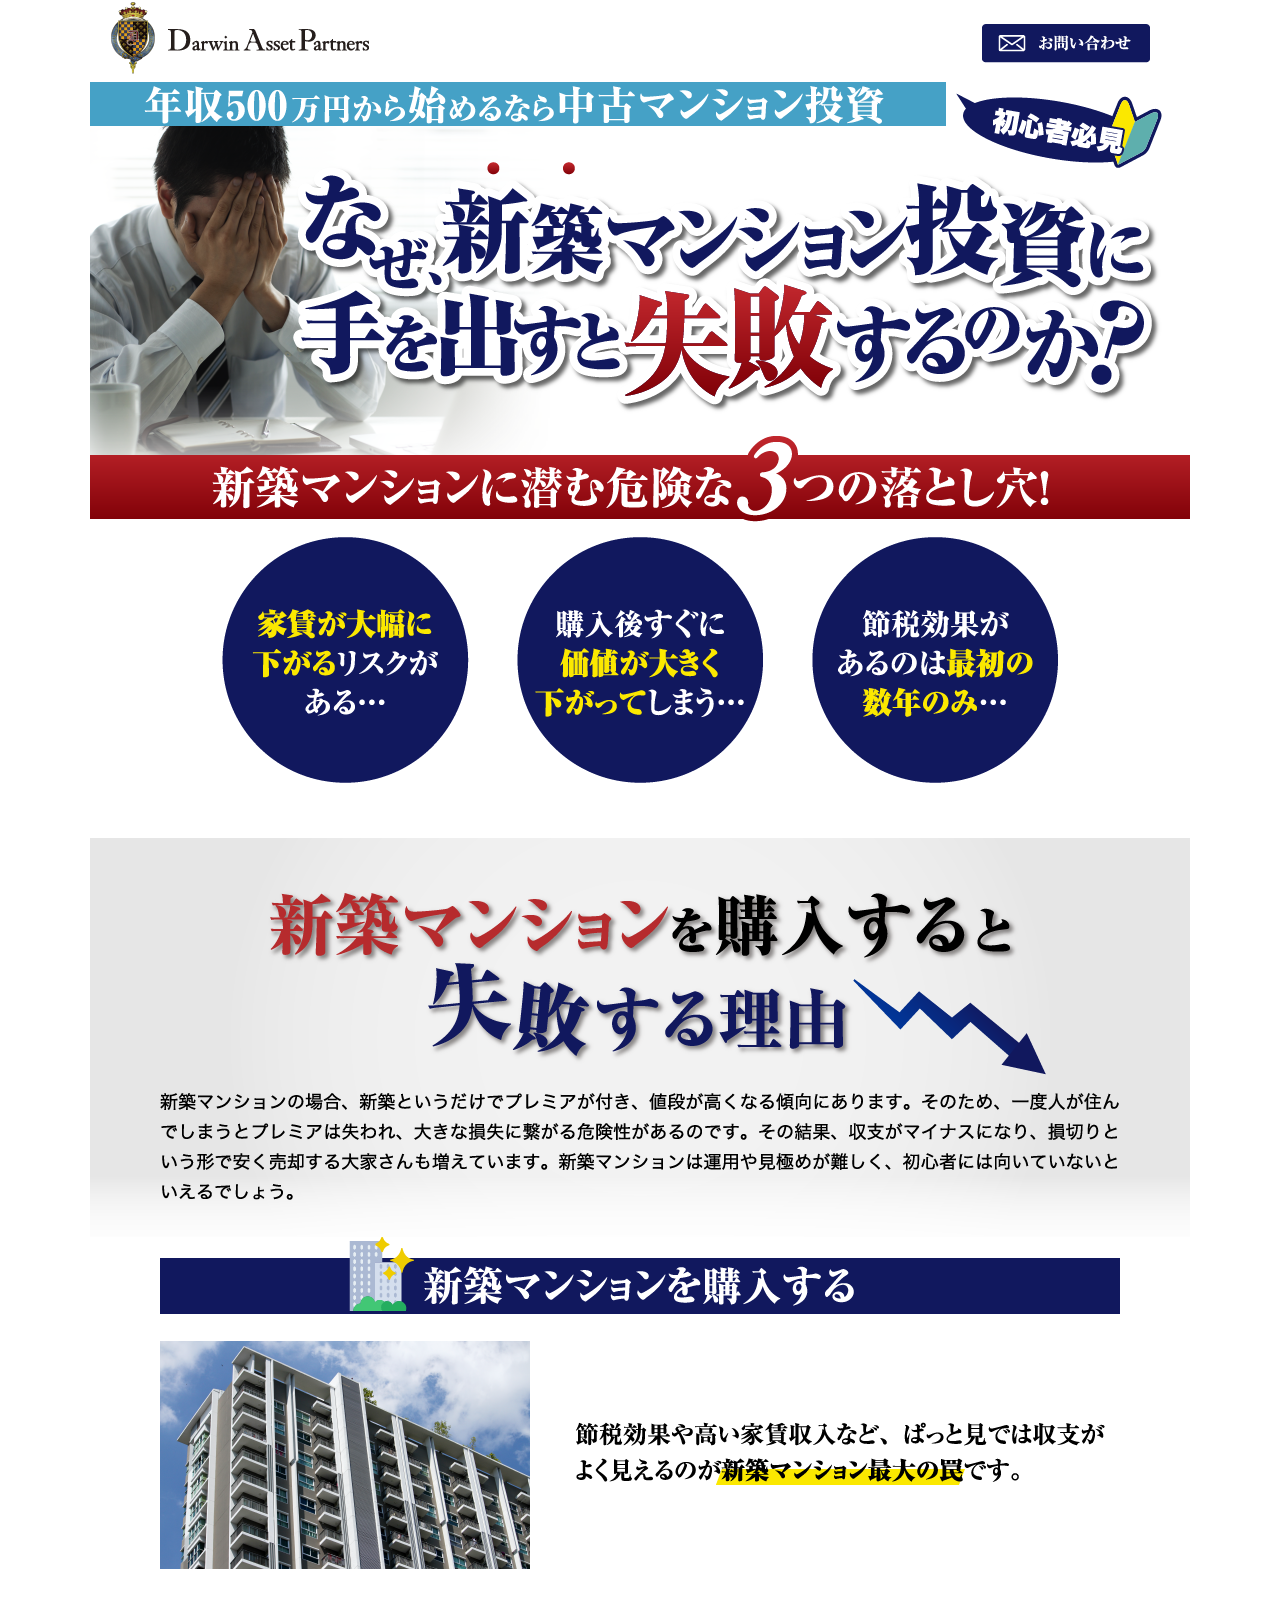
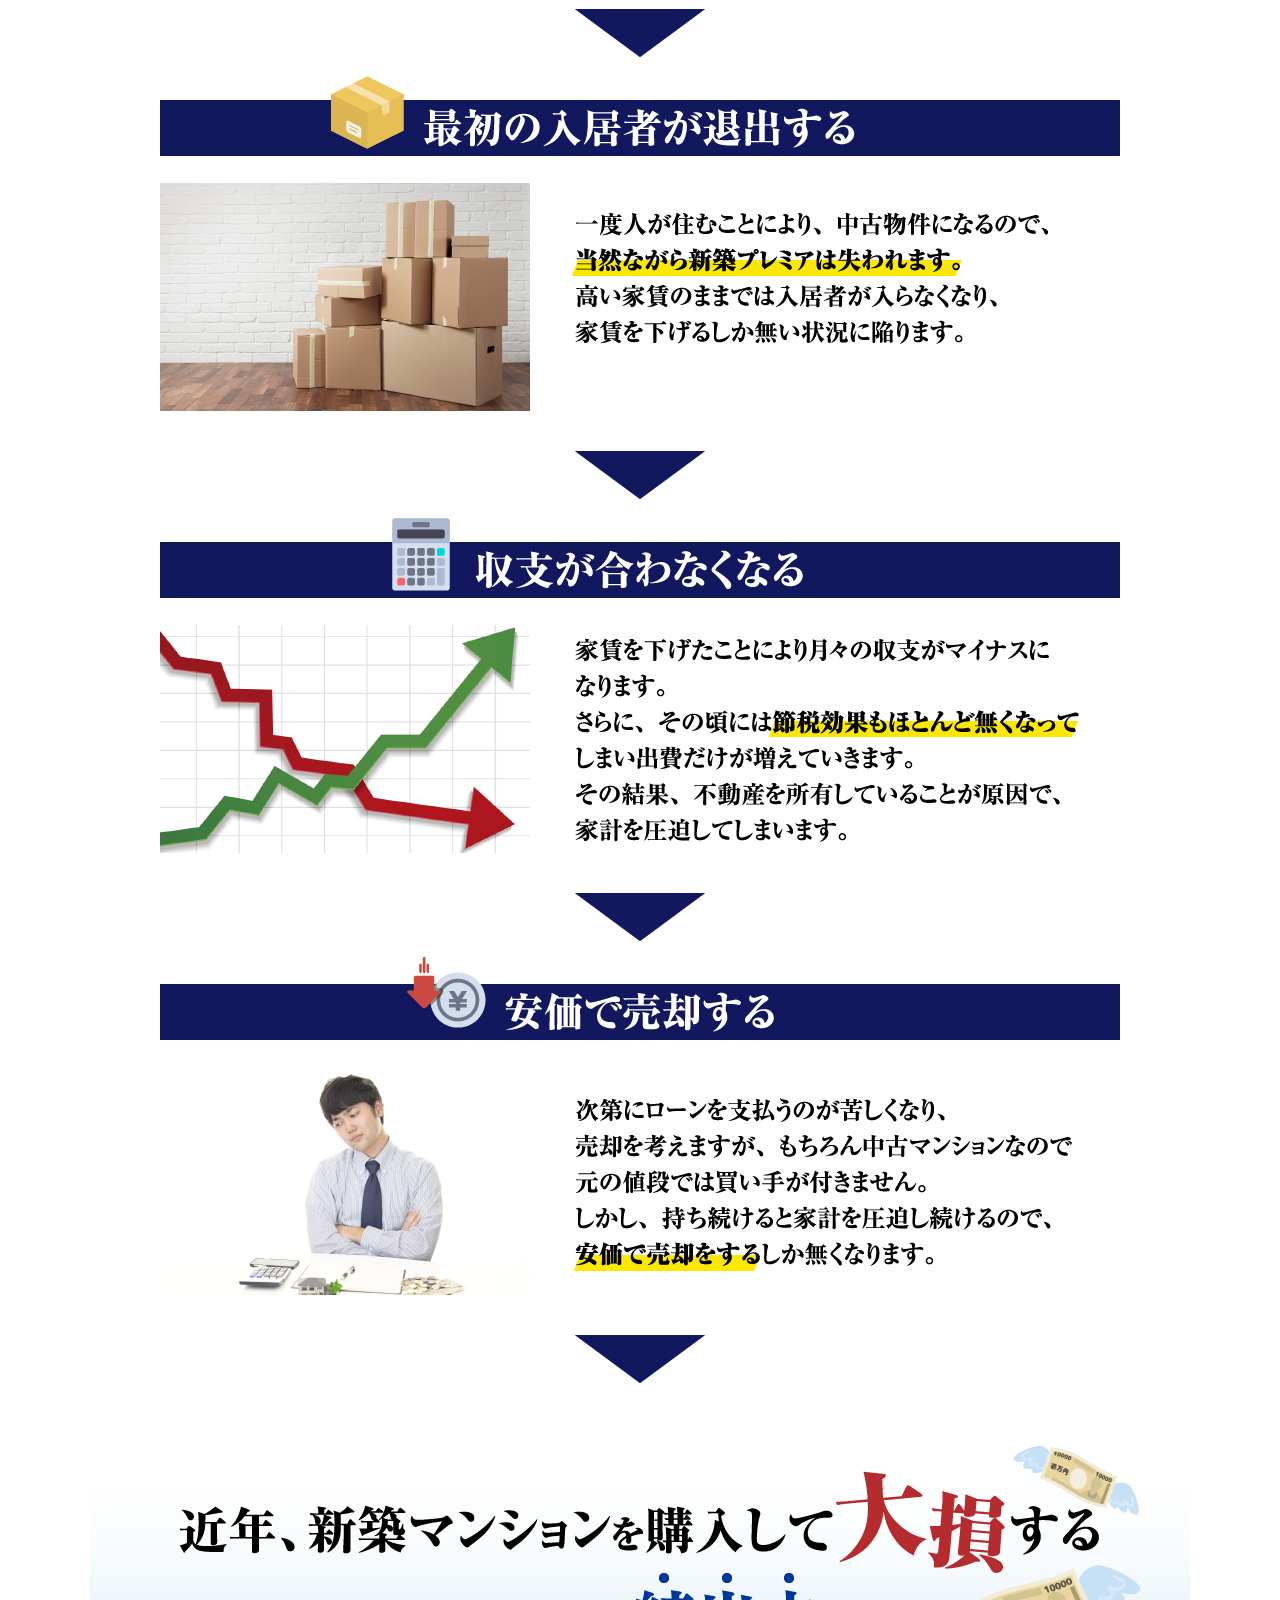
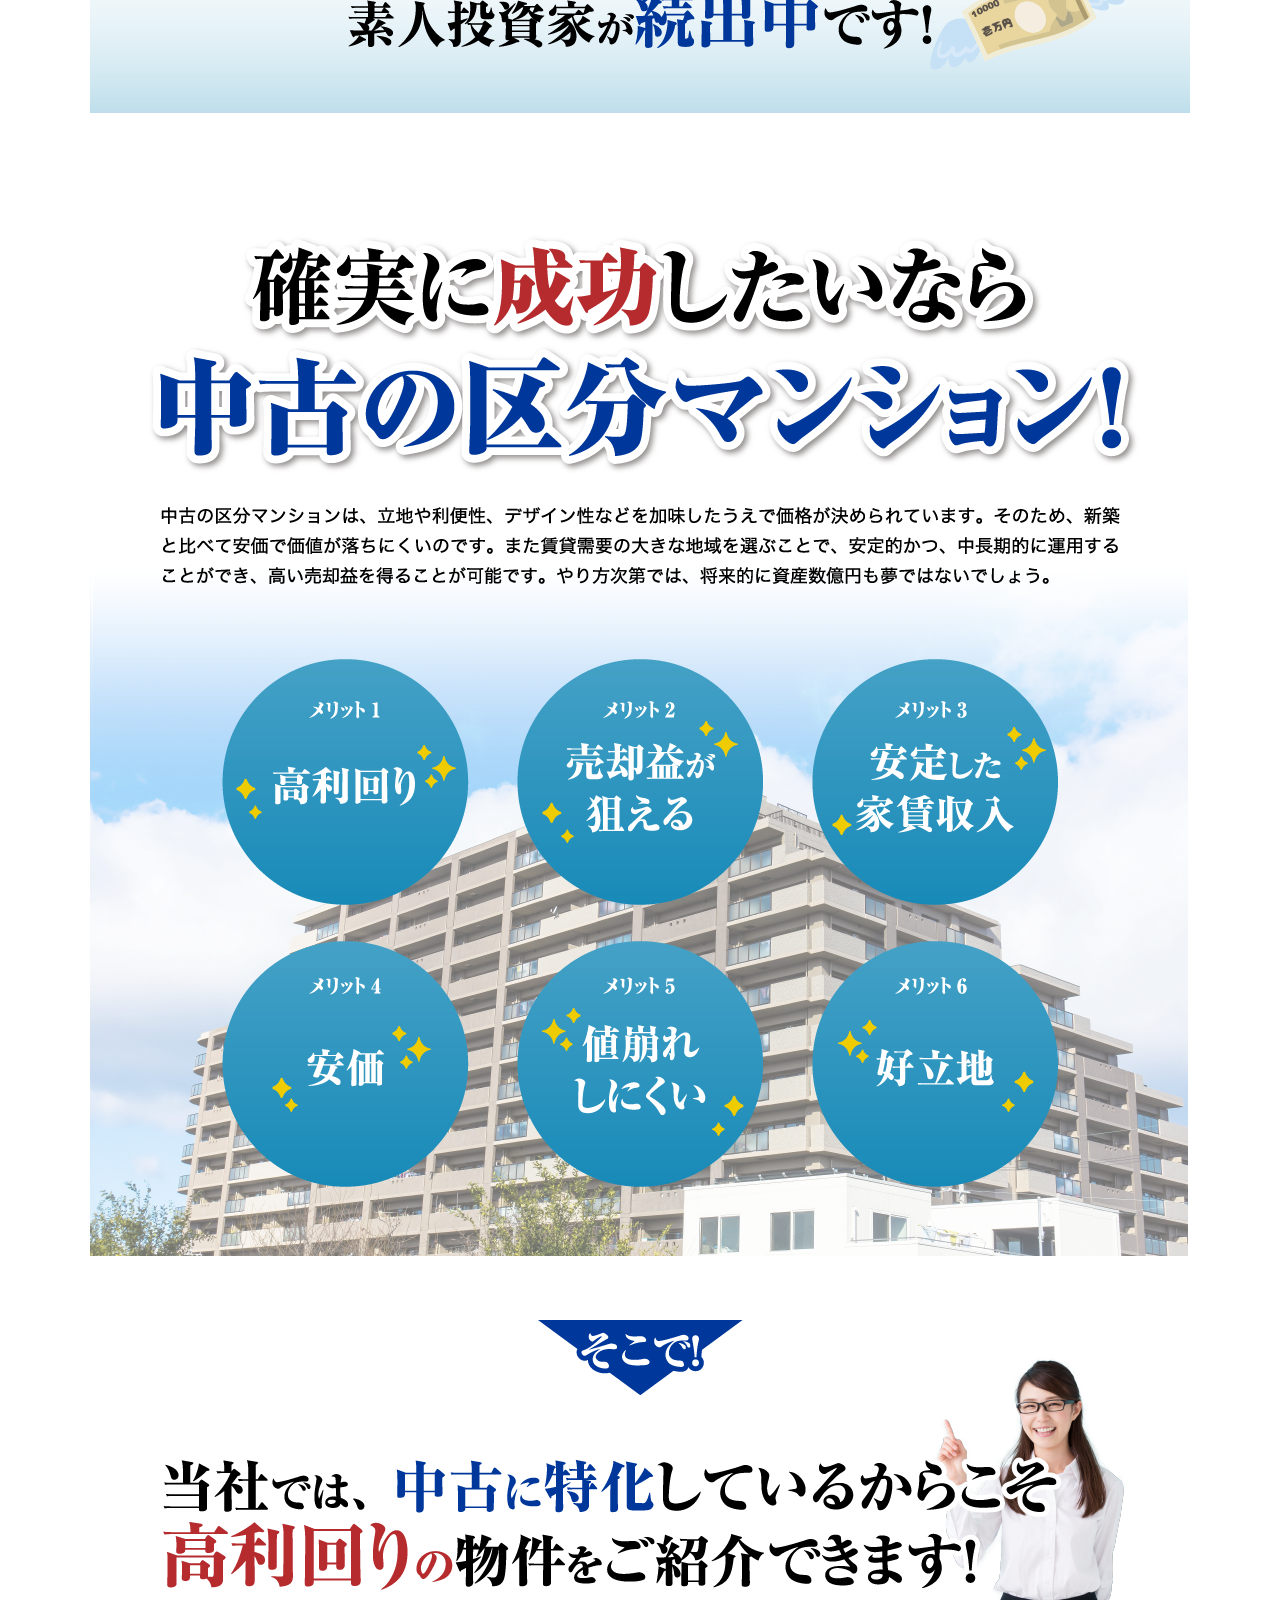
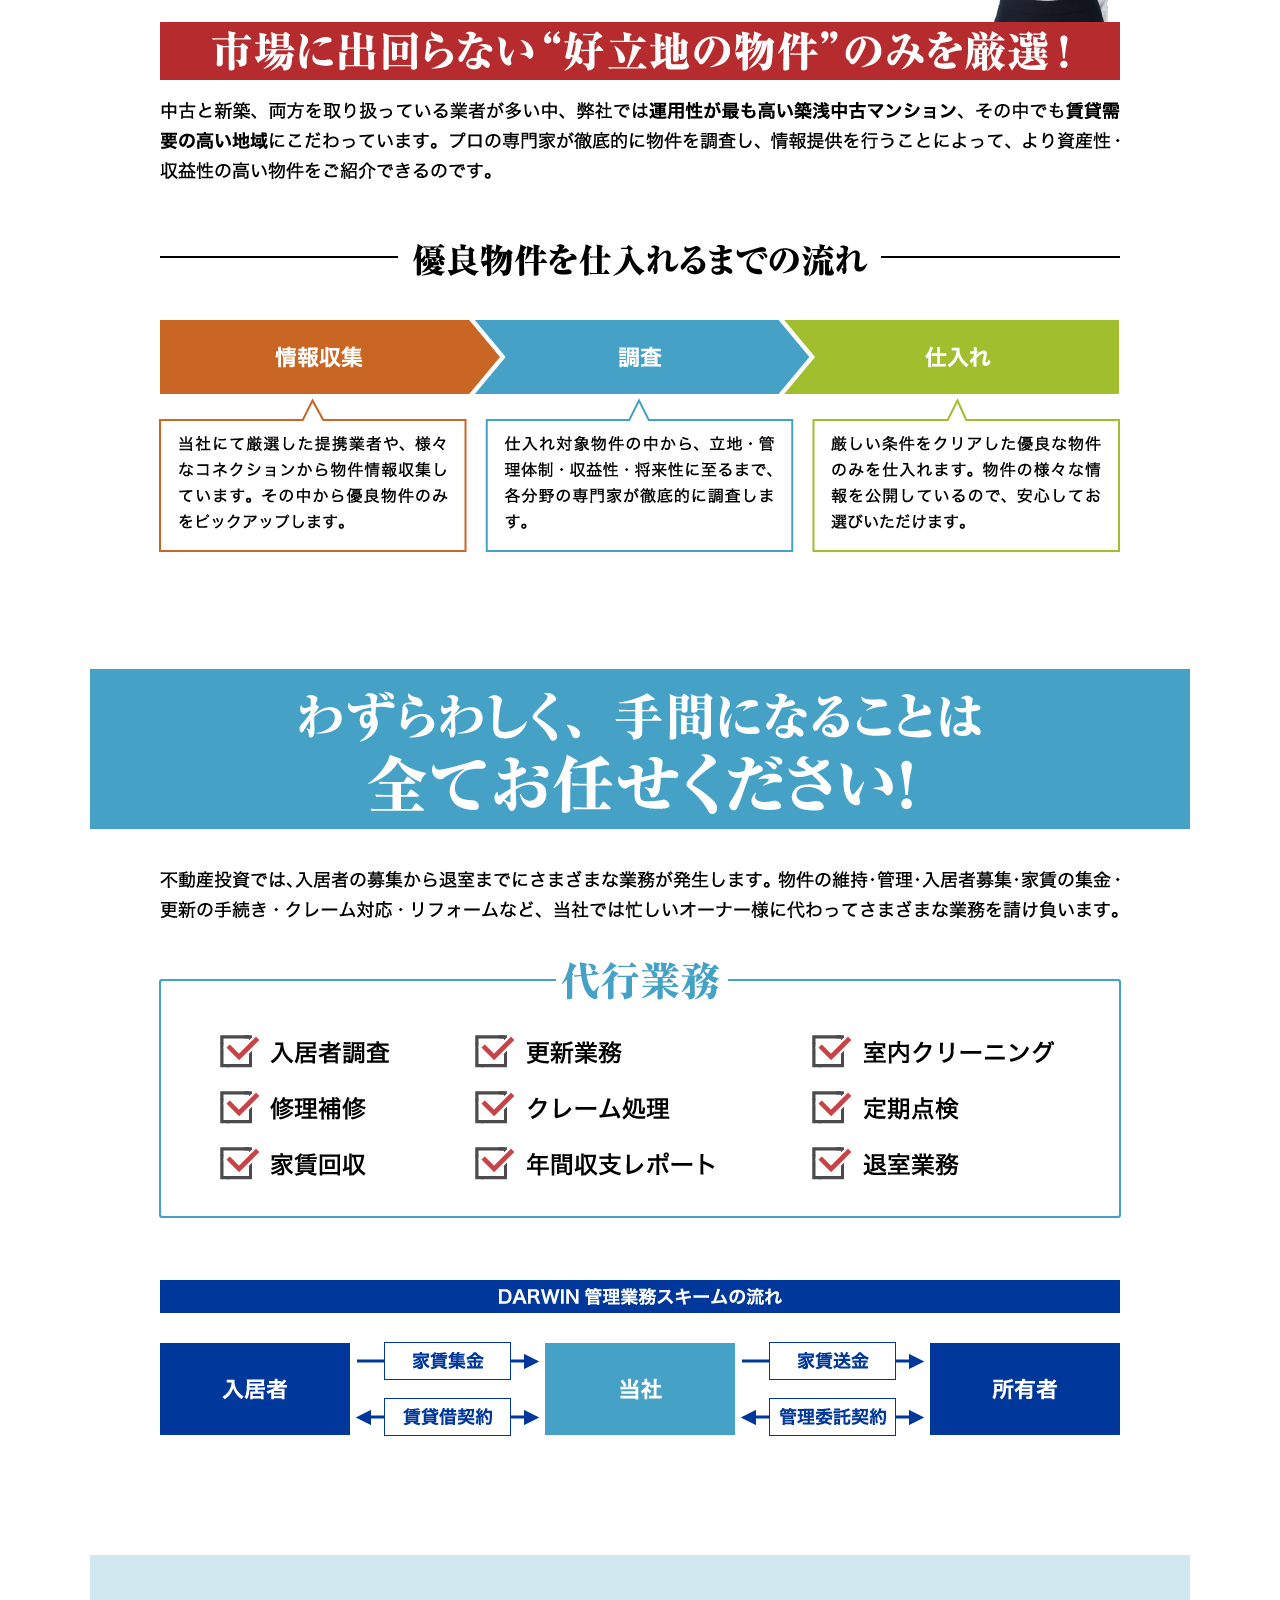
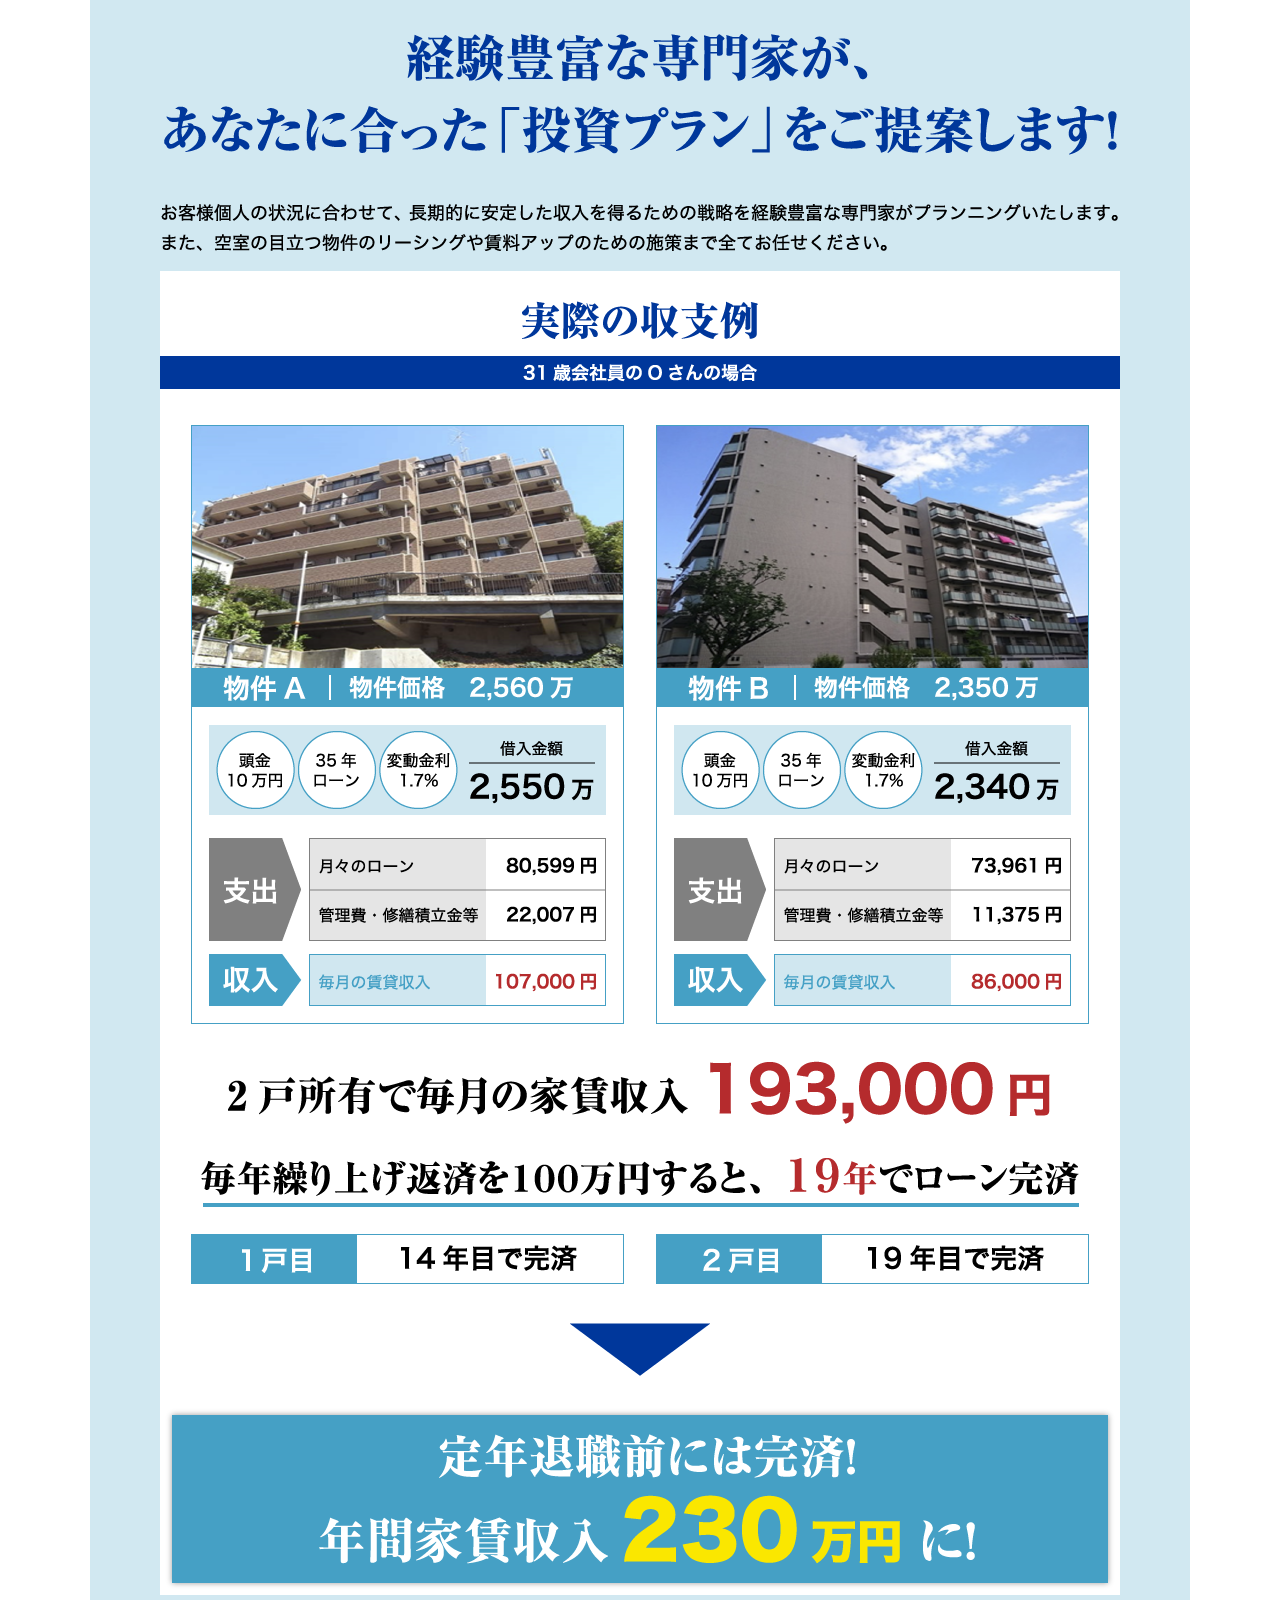
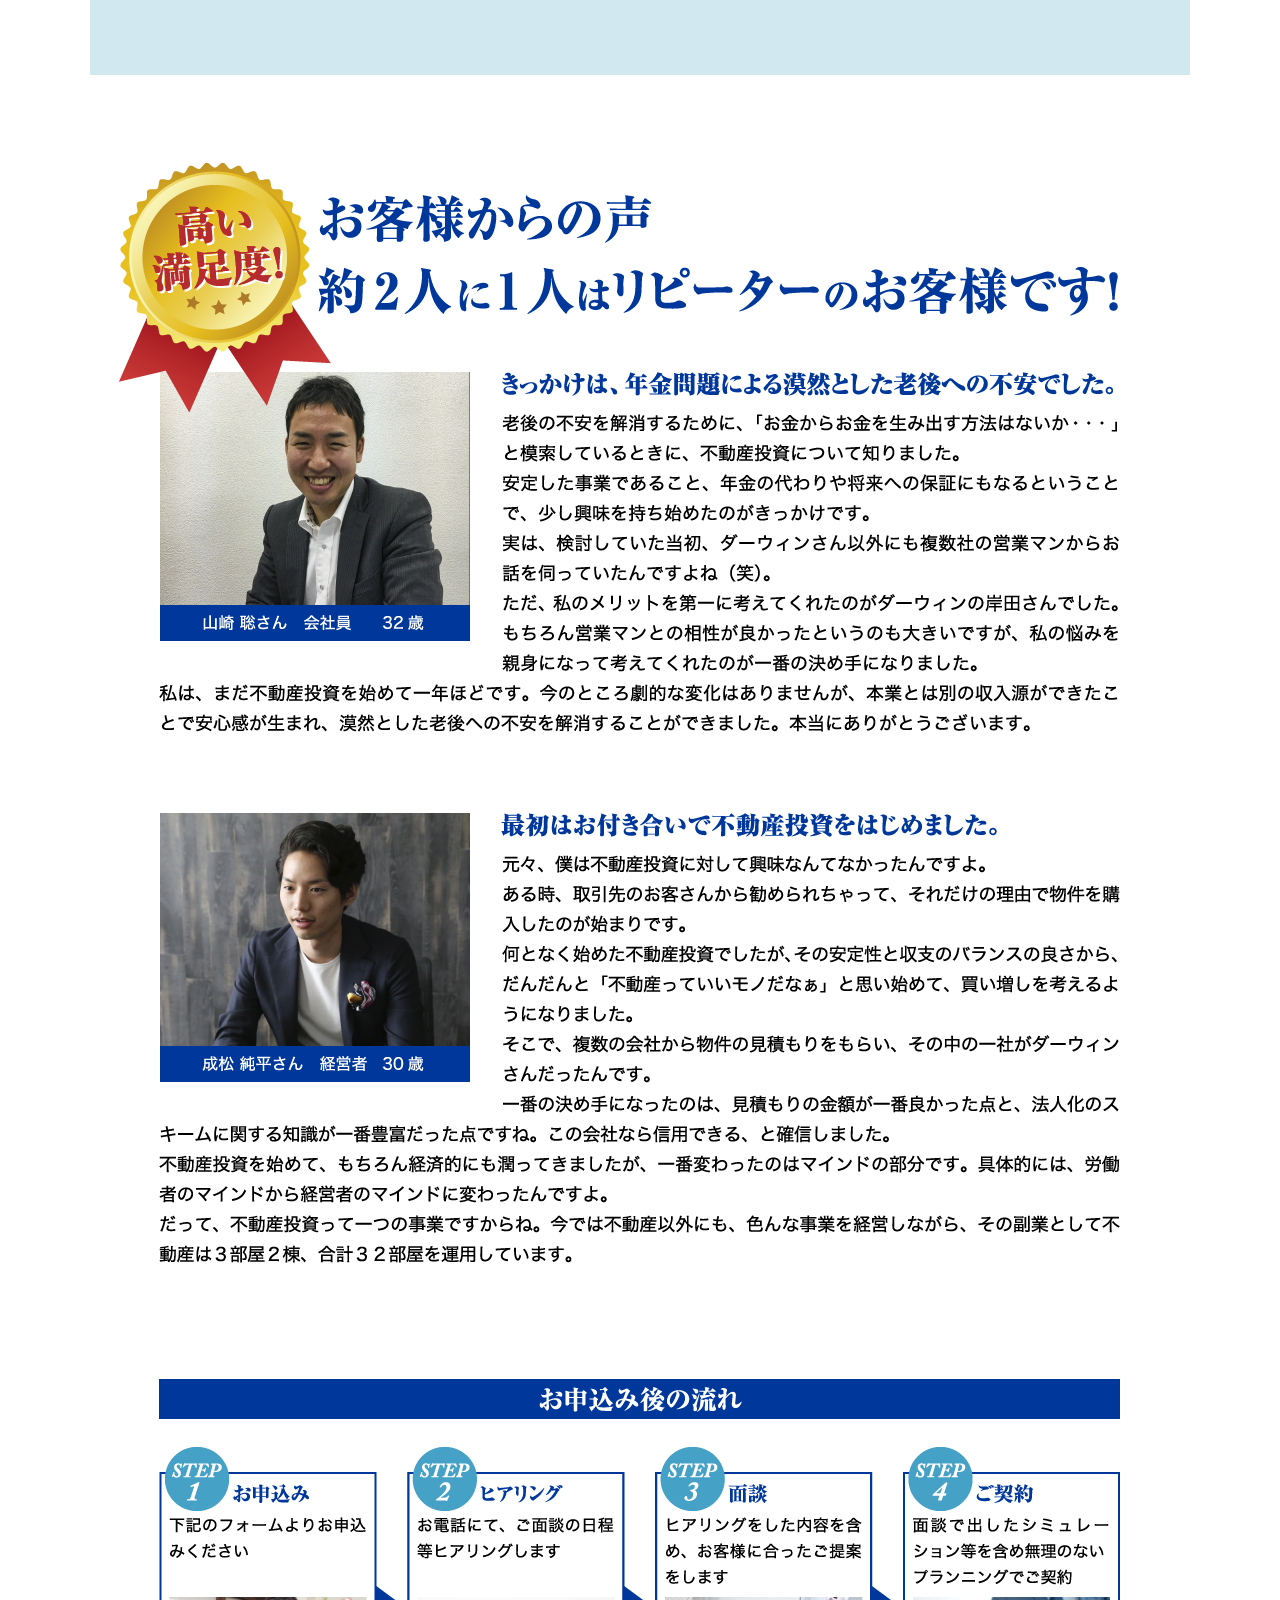
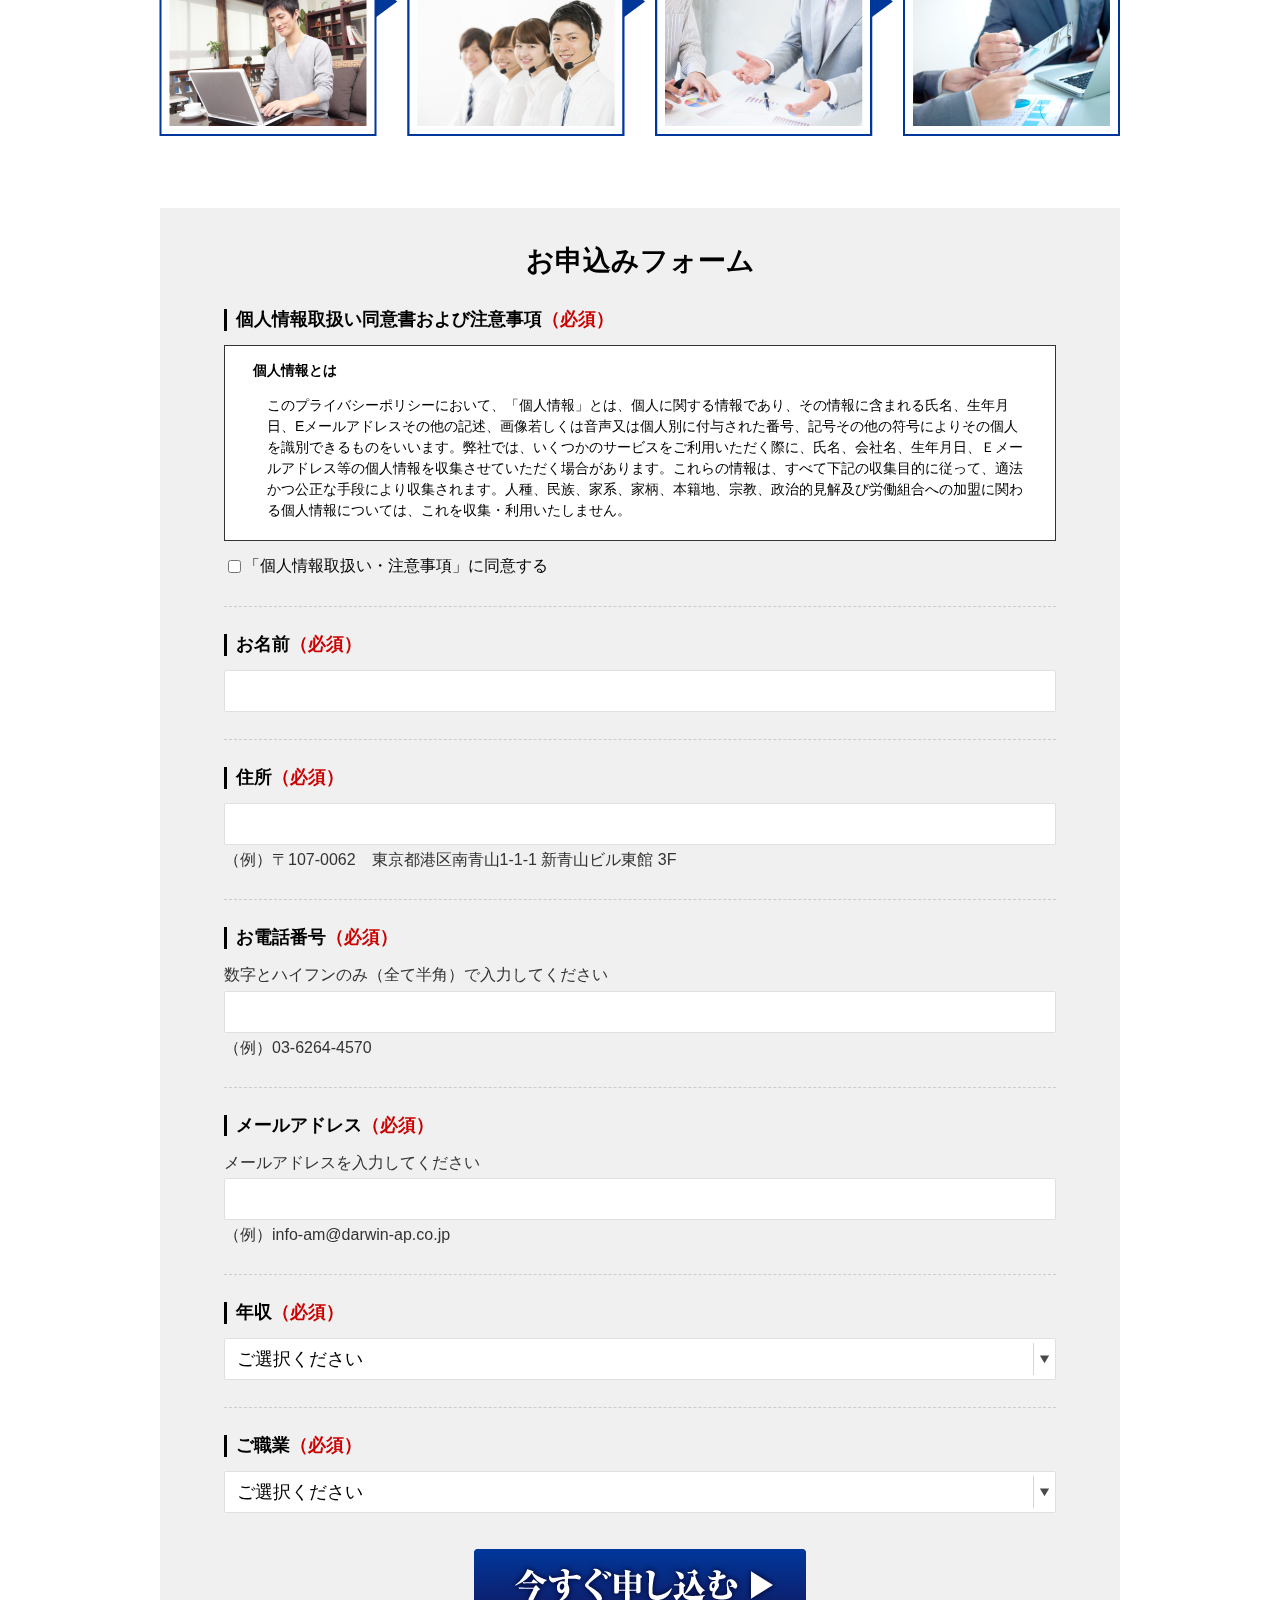
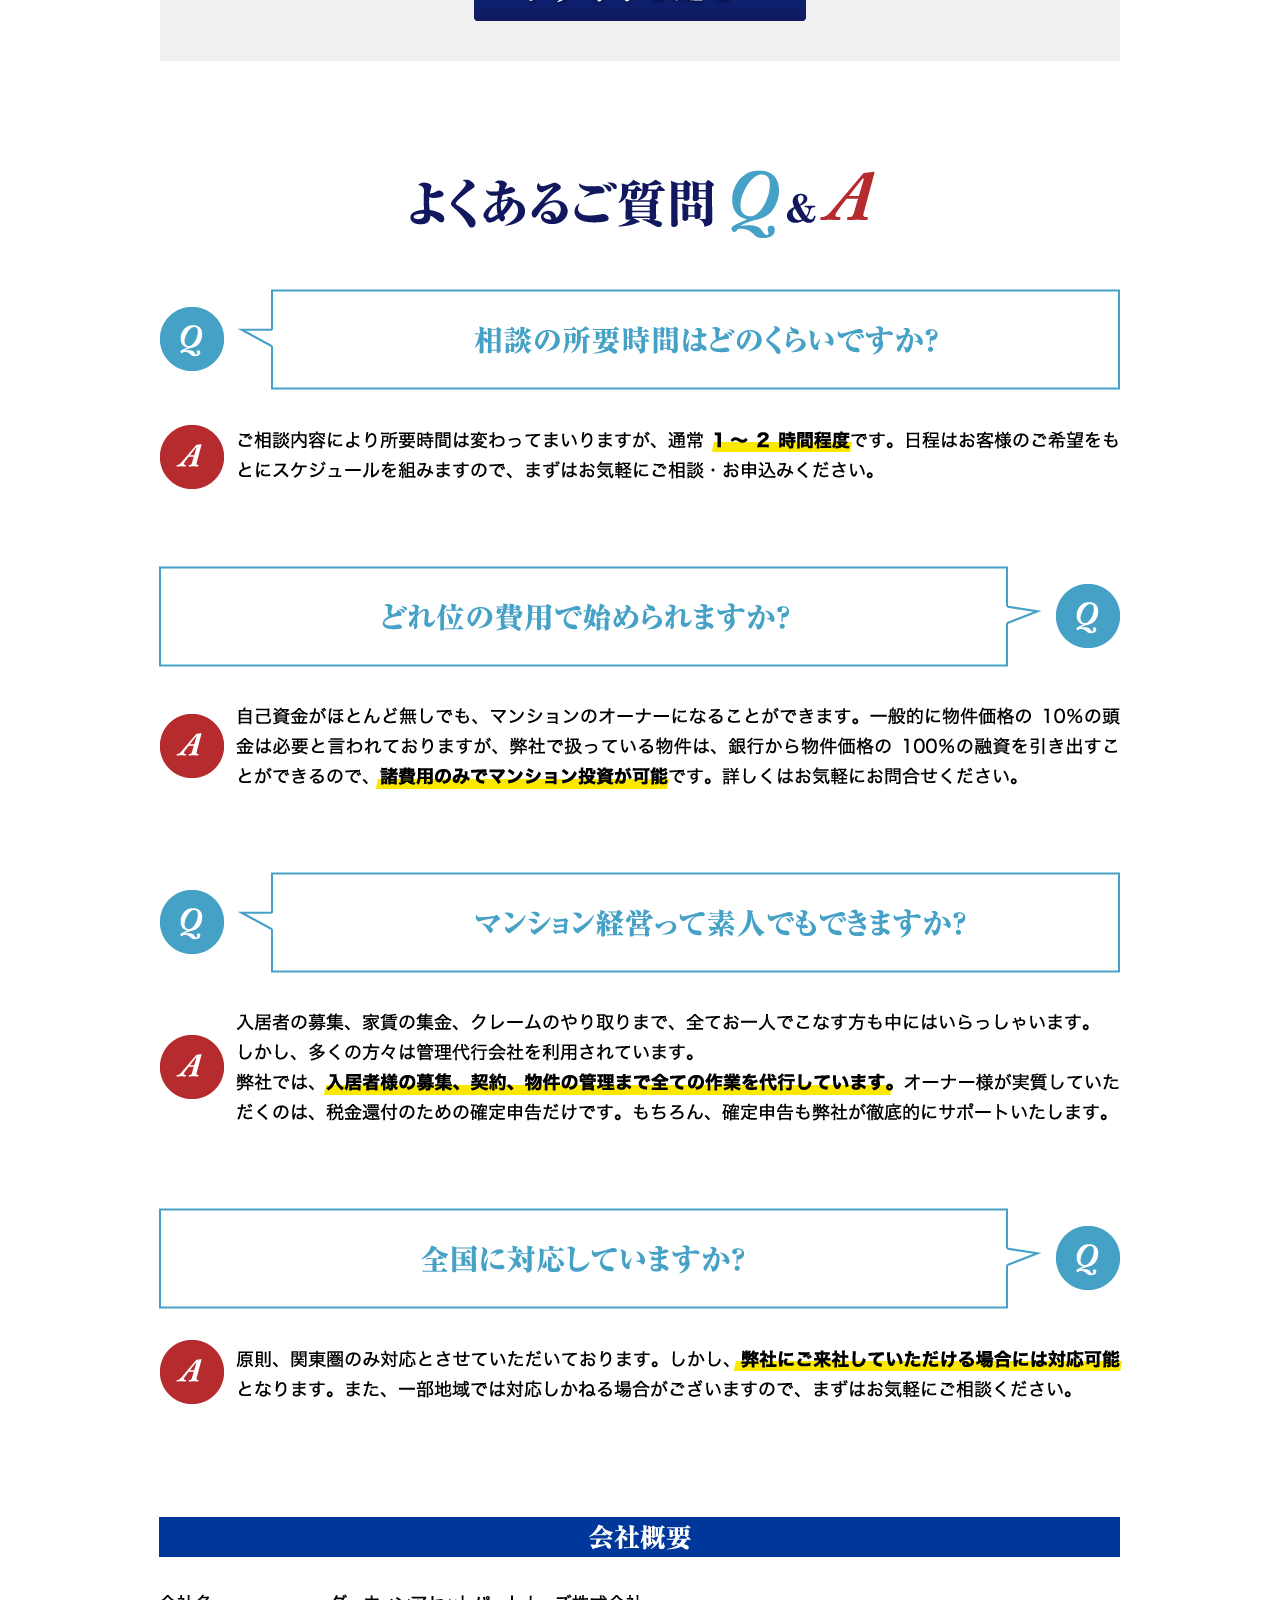
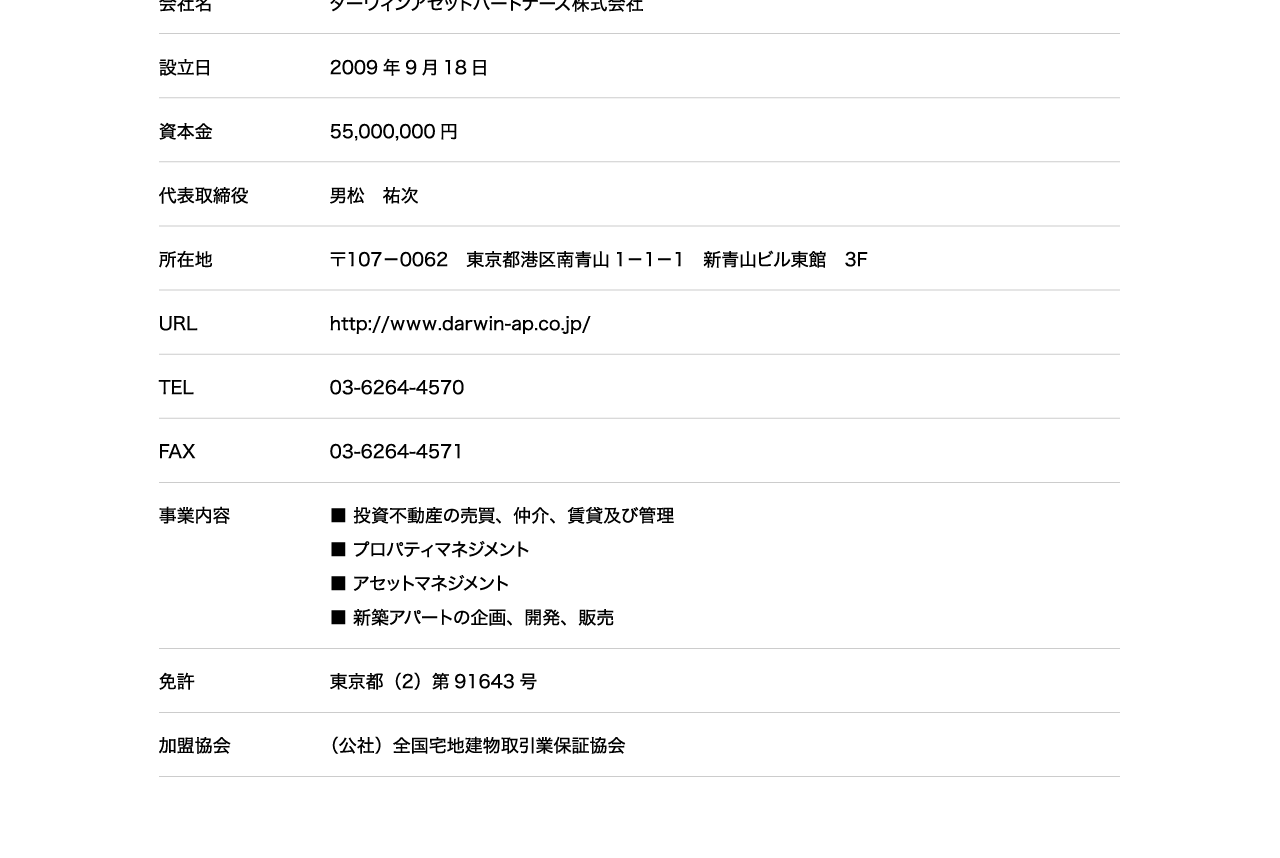
==== index.html @ 1885b6ae "解析タグ入れてません（その他は完成）" ====
<!doctype html>
<!--[if lt IE 7]> <html class="ie6 oldie"> <![endif]-->
<!--[if IE 7]>    <html class="ie7 oldie"> <![endif]-->
<!--[if IE 8]>    <html class="ie8 oldie"> <![endif]-->
<!--[if gt IE 8]><!-->
<html>
<!--<![endif]-->
<head>
<meta charset="utf-8">
<title>年収500万円から始める中古マンション投資</title>
<meta name="description" content="">
<meta name="keywords" content="">
<meta name="viewport" content="width=device-width,initial-scale=1">
<link href="css/reset.css" rel="stylesheet" type="text/css">
<link href="css/style.css" rel="stylesheet" type="text/css">
<link href="css/pc.css" rel="stylesheet" type="text/css" media="screen and (min-width: 1025px)" />
<link href="css/tb.css" rel="stylesheet" type="text/css" media="screen and (max-width: 1024px)" />
<link href="css/sp.css" rel="stylesheet" type="text/css" media="screen and (max-width: 640px)" />
<script language='javascript' src='https://ad-track.jp/ad/js/lpjs.js'></script>
</head>
<body>
<div id="wrapper" class="wrapper">
	<div id="article">
		<div class="contents">
            <header id="header">
                <div class="logo"><a href="/"><img src="img/img01_pc.png" alt="" class="switch-img img01"></a></div>
                <div class="btn"><a href="#mailform"><img src="img/btn01_pc.png" alt="" class="switch-img btn01"></a></div>
            </header>
            <img src="img/img02_pc.png" alt="" class="switch-img img02">
            <img src="img/img03_pc.png" alt="" class="switch-img img03">
            <img src="img/img04_pc.png" alt="" class="switch-img img04">
            <img src="img/img05_pc.png" alt="" class="switch-img img05">
            <img src="img/img06_pc.png" alt="" class="switch-img img06">
            <img src="img/img07_pc.png" alt="" class="switch-img img07">
            <img src="img/img08_pc.png" alt="" class="switch-img img08">
            <div id="mailform" class="mailform">
                <div class="inner">
                    <h2>お申込みフォーム</h2>
                    <form method="post" action="mail.php">
                        <dl>
                            <dt>個人情報取扱い同意書および注意事項<span class="req">（必須）</span></dt>
                            <dd>
                                <div class="pryvacy_div">
                                    <div class="pryvacy_div_flex">
                                        <div>
                                            <h3 class="pryvacy_div_title_font">個人情報とは</h3>
                                            <p class="pryvacy_div_font">
                                            このプライバシーポリシーにおいて、「個人情報」とは、個人に関する情報であり、その情報に含まれる氏名、生年月日、Eメールアドレスその他の記述、画像若しくは音声又は個人別に付与された番号、記号その他の符号によりその個人を識別できるものをいいます。弊社では、いくつかのサービスをご利用いただく際に、氏名、会社名、生年月日、Ｅメールアドレス等の個人情報を収集させていただく場合があります。これらの情報は、すべて下記の収集目的に従って、適法かつ公正な手段により収集されます。人種、民族、家系、家柄、本籍地、宗教、政治的見解及び労働組合への加盟に関わる個人情報については、これを収集・利用いたしません。
                                            </p>
                                        </div>
                                        <div>
                                            <h3 class="pryvacy_div_title_font">個人情報を収集・利用する目的</h3>
                                            <p class="pryvacy_div_font">
                                            弊社が個人情報を収集または利用する目的は以下のとおりです。<br>
                                            (1) 弊社、または、弊社とサービスを共同で販売する第三者または弊社と共同でプレゼント・キャンペーンを行う第三者その他のビジネス・パートナー（以下あわせて「ビジネス・パートナー」といいます）の提供するサービスに関する情報またはプレゼント・キャンペーン情報を提供するため<br>
                                            (2) 弊社および弊社のビジネス・パートナーの提供するサービスの開発・改善を目的とした調査・検討を行うため<br> 
                                            (3) 弊社および弊社のビジネス・パートナーの提供するサービスに関する統計的資料を作成するため<br> 
                                            (4) 弊社および弊社のビジネス・パートナーの求人情報を提供するため<br>
                                            (5) その他弊社の経営方針もしくは営業戦略の策定・改善を目的とした調査・検討を行うため
                                            </p>
                                        </div>
                                        <div>
                                            <h3 class="pryvacy_div_title_font">情報の第三者への開示について</h3>
                                            <p class="pryvacy_div_font">
                                            弊社は、下記に該当する場合を除き、お客様の同意なく個人情報を第三者に開示することはありません。<br>
                                            (1) 法令により情報の開示が求められる場合<br>
                                            (2) 人の生命、身体または財産の保護のために必要があると弊社が判断した場合<br>
                                            (3) 国の機関もしくは地方公共団体またはその委託を受けた者が法令の定める事務を遂行することに対して協力することその他公共の利益のために特に必要があると弊社が判断した場合<br>
                                            (4) お客様または弊社の権利の確保のために必要であると弊社が判断した場合<br>
                                            (5) 業務遂行に必要な限度で個人情報の取扱いを委託する場合
                                            </p>
                                        </div>
                                        <div>
                                            <h3 class="pryvacy_div_title_font">個人情報の訂正および削除</h3>
                                            <p class="pryvacy_div_font">
                                            １.お客様は、弊社所定の手続きにより、以下の請求を行うことができます。<br>
                                            (1) 弊社の保有する自己の個人情報が誤った情報でないことを確認すること<br>
                                            (2) 弊社の保有する自己の個人情報が誤った情報である場合に、それを訂正または削除すること<br>
                                            ２. これらの請求を行いたい場合には、下記に連絡してください。<br>
                                            連絡先：ダーウィンアセットパートナーズ株式会社<br>
                                            TEL:03-6264-4570
                                            </p>
                                        </div>
                                        <div>
                                            <h3 class="pryvacy_div_title_font">個人情報の安全性</h3>
                                            <p class="pryvacy_div_font">
                                            個人情報の安全性では、個人情報の不当なアクセスによる紛失、破壊、改ざん、漏洩などのリスクに対して、合理的かつ厳正な安全対策を講じておりますが、以下の事由など弊社の責に帰すべからざる事由を原因とする個人情報の紛失、破壊、改ざん、漏洩などに関しては、弊社では責任を負いかねますので、ご注意ください。<br>
                                            (1) 誰でもアクセスできる形態でインターネット上に個人情報を開示した場合<br>
                                            (2) 弊社以外のウェブサイトにおいて個人情報を開示した場合<br>
                                            (3) お客様の利用した端末から個人情報が漏れた場合またはお客様の管理下にあるパスワードの使用を原因として個人情報が漏れた場合<br>
                                            (4) 各種申込フォームにお客様が入力されたメールアドレスが間違っている場合（各種申込フォームでは内容をお客様に確認していただくために、登録されたメールアドレスに申込情報を自動的に配信する仕組みになっています。そのため間違ったメールアドレスであっても、そのメールアドレスに申込情報が自動的に配信されます。）
                                            </p>
                                        </div>
                                        <div>
                                            <h3 class="pryvacy_div_title_font">プライバシーポリシーの変更</h3>
                                            <p class="pryvacy_div_font">
                                            (1) 本プライバシーポリシーの内容はお客様に通知をすることなく変更されることがあります。<br>
                                            (2) 変更後のプライバシーポリシーについては、弊社が別途定める場合を除いて、弊社のウェブサイトに掲載した時から効力を生じるものとします。
                                            </p>
                                        </div>
                                    </div>
                                </div>
                                <input name="個人情報取扱い同意書および注意事項[]" type="checkbox" value="同意する" id="conf" /><label for="conf">「個人情報取扱い・注意事項」に同意する</label>
                            </dd>
                            <dt>お名前<span class="req">（必須）</span></dt>
                            <dd><input size="20" type="text" name="お名前" /></dd>
                            <dt>住所<span class="req">（必須）</span></dt>
                            <dd><input size="30" type="text" name="住所" /><span class="ex">（例）〒107-0062　東京都港区南青山1-1-1 新青山ビル東館 3F</span></dd>
                            <dt>お電話番号<span class="req">（必須）</span></dt>
                            <dd class="caution">数字とハイフンのみ（全て半角）で入力してください</dd>
                            <dd><input size="30" type="text" name="お電話番号" /><span class="ex">（例）03-6264-4570</span></dd>
                            <dt>メールアドレス<span class="req">（必須）</span></dt>
                            <dd class="caution">メールアドレスを入力してください</dd>
                            <dd><input size="30" type="text" name="メールアドレス" /><span class="ex">（例）info-am@darwin-ap.co.jp</span></dd>
                            <dt>年収<span class="req">（必須）</span></dt>
                            <dd>
                                <select name="年収">
                                    <option value="">ご選択ください</option>
                                    <option value="500万円未満">500万円未満</option>
                                    <option value="500万円〜800万円">500万円〜800万円</option>
                                    <option value="800万円〜1000万円">800万円〜1000万円</option>
                                    <option value="1000万円以上">1000万円以上</option>
                                </select>
                            </dd>
                            <dt>ご職業<span class="req">（必須）</span></dt>
                            <dd>
                                <select name="ご職業">
                                    <option value="">ご選択ください</option>
                                    <option value="経営者">経営者</option>
                                    <option value="会社員・会社役員">会社員・会社役員</option>
                                    <option value="公務員">公務員</option>
                                    <option value="専門職">専門職</option>
                                    <option value="その他">その他</option>
                                </select>
                            </dd>
                        </dl>
                        <div class="formbtn">
                            <input type="submit" value="" class="submit_btn" />
                        </div>
                    </form>
                </div>
            </div>
            <img src="img/img09_pc.png" alt="" class="switch-img img09">
            <img src="img/img10_pc.png" alt="" class="switch-img img10">
		</div>
	</div>
</div>
<script type="text/javascript" src="https://ajax.googleapis.com/ajax/libs/jquery/1.8.1/jquery.min.js"></script>
<!--[if lt IE 9]>
<script src="js/html5shiv.js"></script>
<script src="js/respond.min.js"></script>
<![endif]--> 
<script>
//画像切り替え
$(function() {
  // 置換の対象とするclass属性。
  var $elem = $('.switch-img');
  // 置換の対象とするsrc属性の末尾の文字列。
  var sp = '_sp.';
  var pc = '_pc.';
  // 画像を切り替えるウィンドウサイズ。
  var replaceWidth = 1025;

  function imageSwitch() {
    // ウィンドウサイズを取得する。
    var windowWidth = parseInt($(window).width());

    // ページ内にあるすべての`.switch-img`に適応される。
    $elem.each(function() {
      var $this = $(this);
      // ウィンドウサイズが1025px以上であれば_spを_pcに置換する。
      if(windowWidth >= replaceWidth) {
        $this.attr('src', $this.attr('src').replace(sp, pc));

      // ウィンドウサイズが1025px未満であれば_pcを_spに置換する。
      } else {
        $this.attr('src', $this.attr('src').replace(pc, sp));
      }
    });
  }
  imageSwitch();

  // 動的なリサイズは操作後0.2秒経ってから処理を実行する。
  var resizeTimer;
  $(window).on('resize', function() {
    clearTimeout(resizeTimer);
    resizeTimer = setTimeout(function() {
      imageSwitch();
    }, 100);
  });
    
});
   
// スムーススクロール 
$(function(){
  $('a[href^="#"]').click(function(){
    var speed = 500;
    var href= $(this).attr("href");
    var target = $(href == "#" || href == "" ? 'html' : href);
    var position = target.offset().top;
    $("html, body").animate({scrollTop:position}, speed, "swing");
    return false;
  });
});
</script>
</body>
</html>
---- css/style.css ----
@charset "UTF-8";
html {
    background-color: #fff !important;
}

input[type="text"],input[type="submit"], button, textarea, select {
	margin: 0;
	padding: 0;
	background: none;
	border: none;
	border-radius: 0;
	outline: none;
	-webkit-appearance: none;
	-moz-appearance: none;
	appearance: none;
}
.mailform input[type="text"],
.mailform select,
.mailform option,
.mailform textarea {
	border:1px solid #e0e0e0;
	margin:0;
	background-color:#fff;
	box-sizing: border-box;
	-webkit-box-sizing: border-box;
	-moz-box-sizing: border-box;
	-o-box-sizing: border-box;
	-ms-box-sizing: border-box;
	padding:8px 12px;
	border-radius: 2px;
	-moz-border-radius: 2px;
	-webkit-border-radius: 2px;
	-o-border-radius: 2px;
	-ms-border-radius: 2px;
	line-height:24px;
	font-size:18px;
    width:100%;
}
.mailform input:focus,
.mailform textarea:focus,
.mailform select:focus,
.mailform textarea:focus {
	border:1px solid #2A92C8 !important;
	background-color:#fff;
	outline:none;
}
select {
	background:url(../img/arrow.png) no-repeat right center;
	background-size:22px 32px;
	padding-right:28px !important;
	cursor: pointer;
}

.mailform {
    padding:0 70px;
    background-color: #fff;
}
.mailform h2 {
    font-size:28px;
    text-align: center;
    font-family: "ＭＳ Ｐ明朝", "MS PMincho","ヒラギノ明朝 Pro W3", "Hiragino Mincho Pro", "serif";
    font-weight:bold;
}
.mailform .inner {
    background-color: #F0F0F0;
    padding:32px 64px 40px;
}
.mailform dt {
    font-weight:bold;
    border-left:3px solid #000;
    line-height: 1.2;
    margin:1.5em 0 0.8em;
    padding-left:0.5em;
}
.mailform dt .req {
    color:#c00;
    display: inline-block;
    padding-left;0.5em;
}
.mailform dd {
    border-bottom:1px dashed #ccc;
    padding-bottom:1.5em;
}
.mailform dd:last-of-type {
    border-bottom-width:0px;
    padding-bottom:2em;
}
.mailform .caution {
    display: block;
    border-bottom-width:0px;
    padding-bottom:0.2em;
    font-size:16px;
    color:#333;
}
.mailform .ex {
    display: block;
    padding-top:0.2em;
    font-size:16px;
    color:#333;
}
.mailform label {
    cursor: pointer;
    font-size:16px;
}
.mailform .submit_btn {
    border: 0px;
    width:332px;
    height:72px;
    background: url(../img/btn02_pc.png) left top no-repeat;
    display: block;
    margin:0 auto;
}

.pryvacy_div {
    background-color: #fff;
    border:1px solid #333;
    font-size:14px;
    padding:1em 2em;
    height:196px;
    overflow: scroll;
    margin-bottom: 0.8em;
}
.pryvacy_div_font {
    padding:1em 0 2em 1em;
}
.pryvacy_div_flex div:last-of-type .pryvacy_div_font {
    padding-bottom: 1em;
}
---- css/pc.css ----
@charset "UTF-8";
/* デスクトップPC用CSS */

.hidden-sp {
	display:inherit !important;
}
.hidden-tb {
	display:inherit !important;
}
.hidden-pc {
	display:none !important;
}


#wrapper {
	width:1100px;
	margin:0 auto;
}
img {
    display:block;
    width:100%;
}

#header .logo {
    float:left;
    width:852px;
}
#header .btn {
    float:right;
    width:248px;
}
#header .btn a:hover img {
    opacity: 0.75;
}
---- css/tb.css ----
@charset "UTF-8";
/* タブレット用CSS */

.hidden-sp {
	display: inherit !important;
}
.hidden-tb {
	display:none !important;
}
.hidden-pc {
	display: inherit !important;
}


#wrapper {
	width:100%;
	margin:0;
}
img {
    display:block;
    width:100%;
}

#header .logo {
    float:left;
    width:62.4%;
}
#header .btn {
    float:right;
    width:37.6%;
}
---- css/sp.css ----
@charset "UTF-8";
/* スマートフォン用CSS */

.hidden-sp {
	display:none !important;
}
.hidden-tb {
	display: inherit !important;
}
.hidden-pc {
	display: inherit !important;
}


.mailform input[type="text"],
.mailform select,
.mailform option,
.mailform textarea {
	font-size:18px;
}
.mailform input:focus,
.mailform textarea:focus,
.mailform select:focus,
.mailform textarea:focus {
	border:1px solid #2A92C8 !important;
	background-color:#fff;
	outline:none;
}
select {
	background:url(../img/arrow.png) no-repeat right center;
	background-size:22px 32px;
	padding-right:28px !important;
	cursor: pointer;
}

.mailform {
    padding:0 3.125%;
}
.mailform h2 {
    font-size:6vw;
}
.mailform .inner {
    padding:5% 5% 10%;
}
.mailform dt {
    font-size:4vw;
}
.mailform .caution,
.mailform .ex,
.mailform label {
    font-size:3.6vw;
}
.mailform .submit_btn {
    width:60%;
    height:0;
    padding-top:10.668%;
    background: url(../img/btn02_sp.png) left top no-repeat;
    background-size: cover;
}

.pryvacy_div {
    font-size:3vw;
}
.pryvacy_div_font {
    padding:1em 0 2em 1em;
}
.pryvacy_div_flex div:last-of-type .pryvacy_div_font {
    padding-bottom: 1em;
}
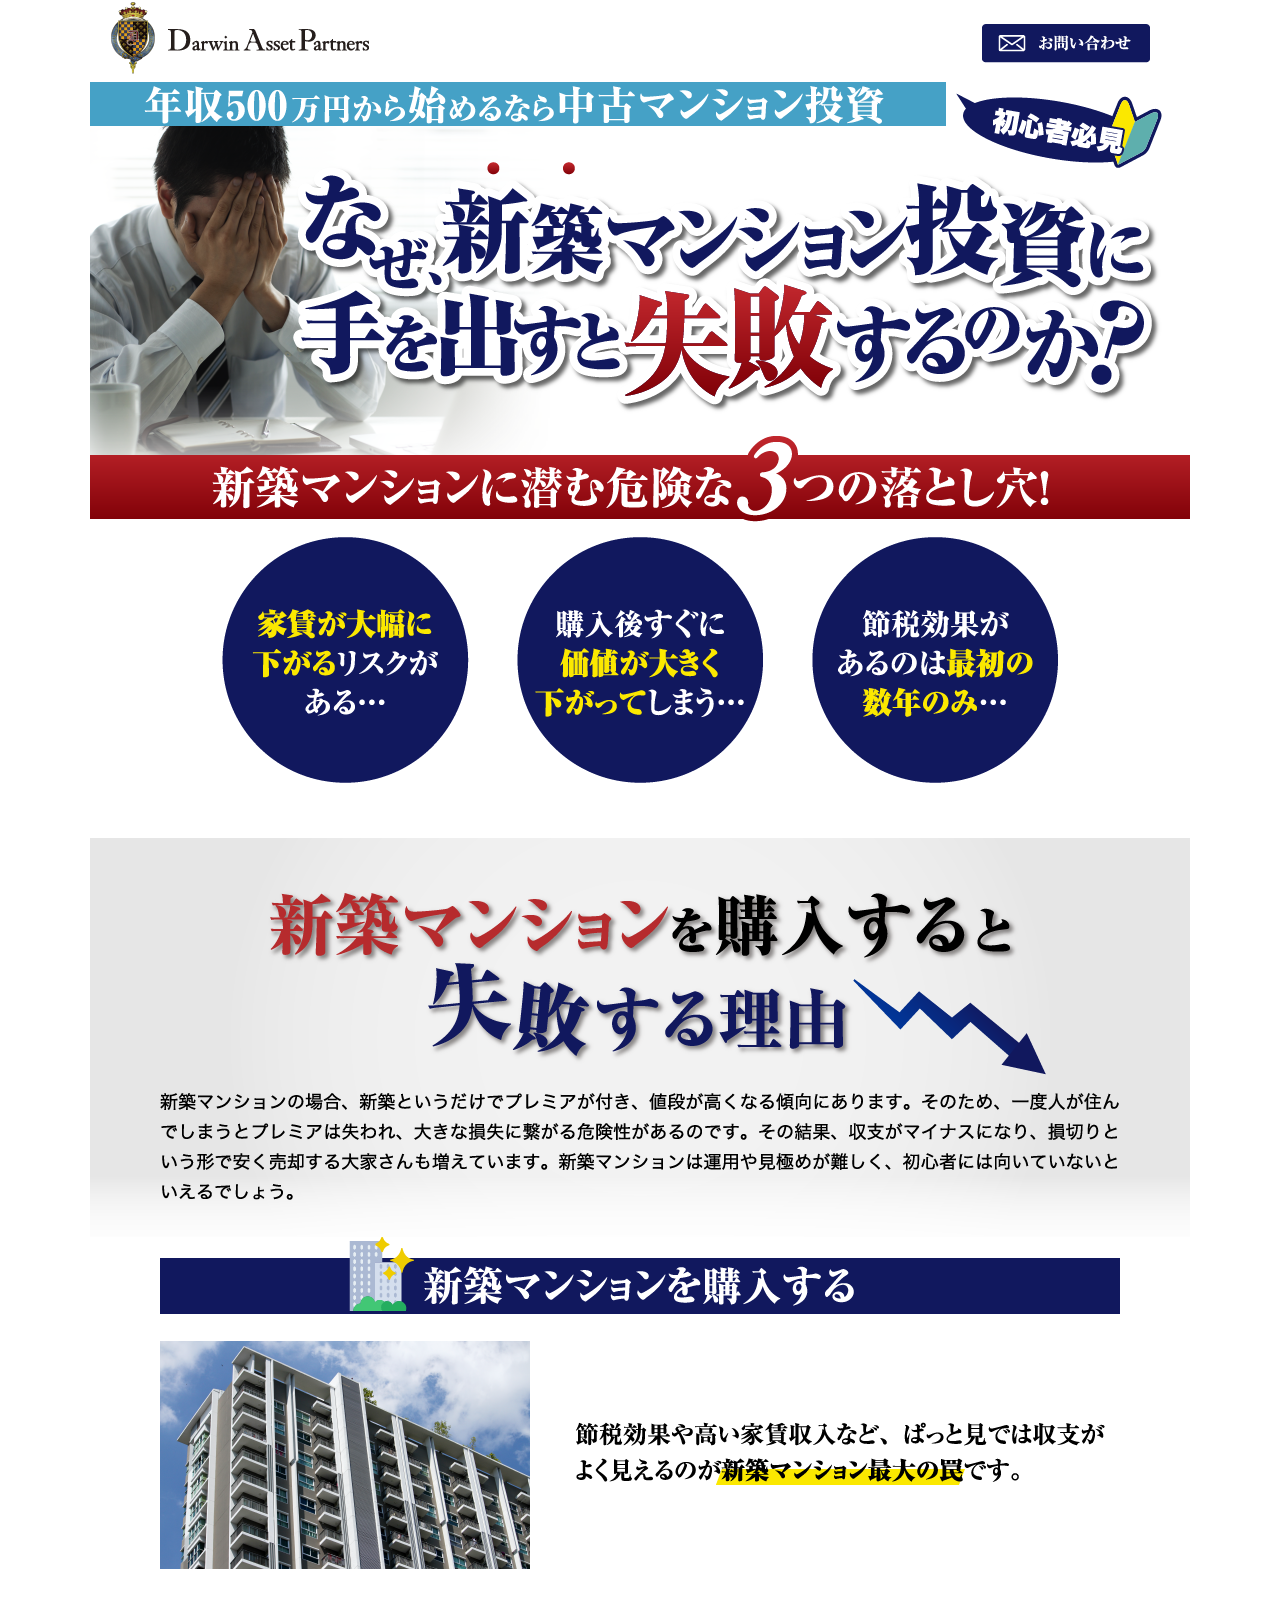
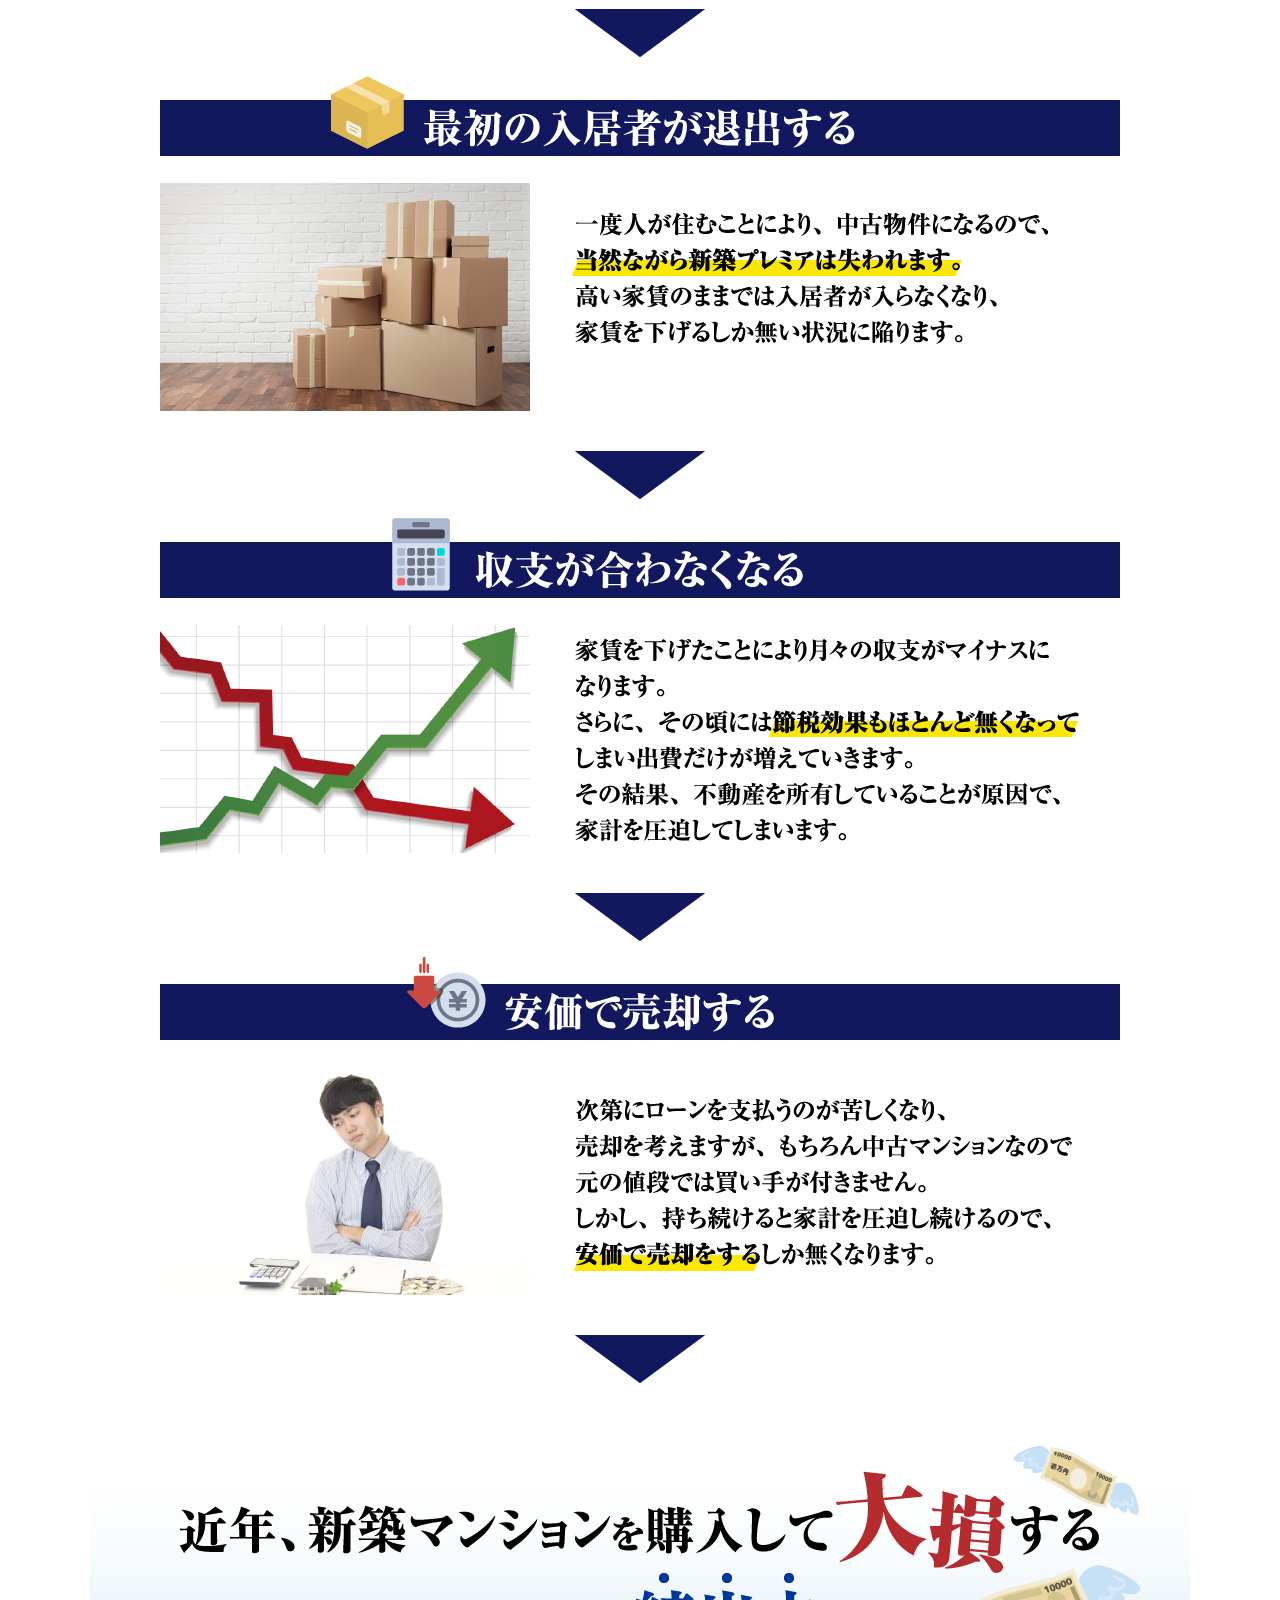
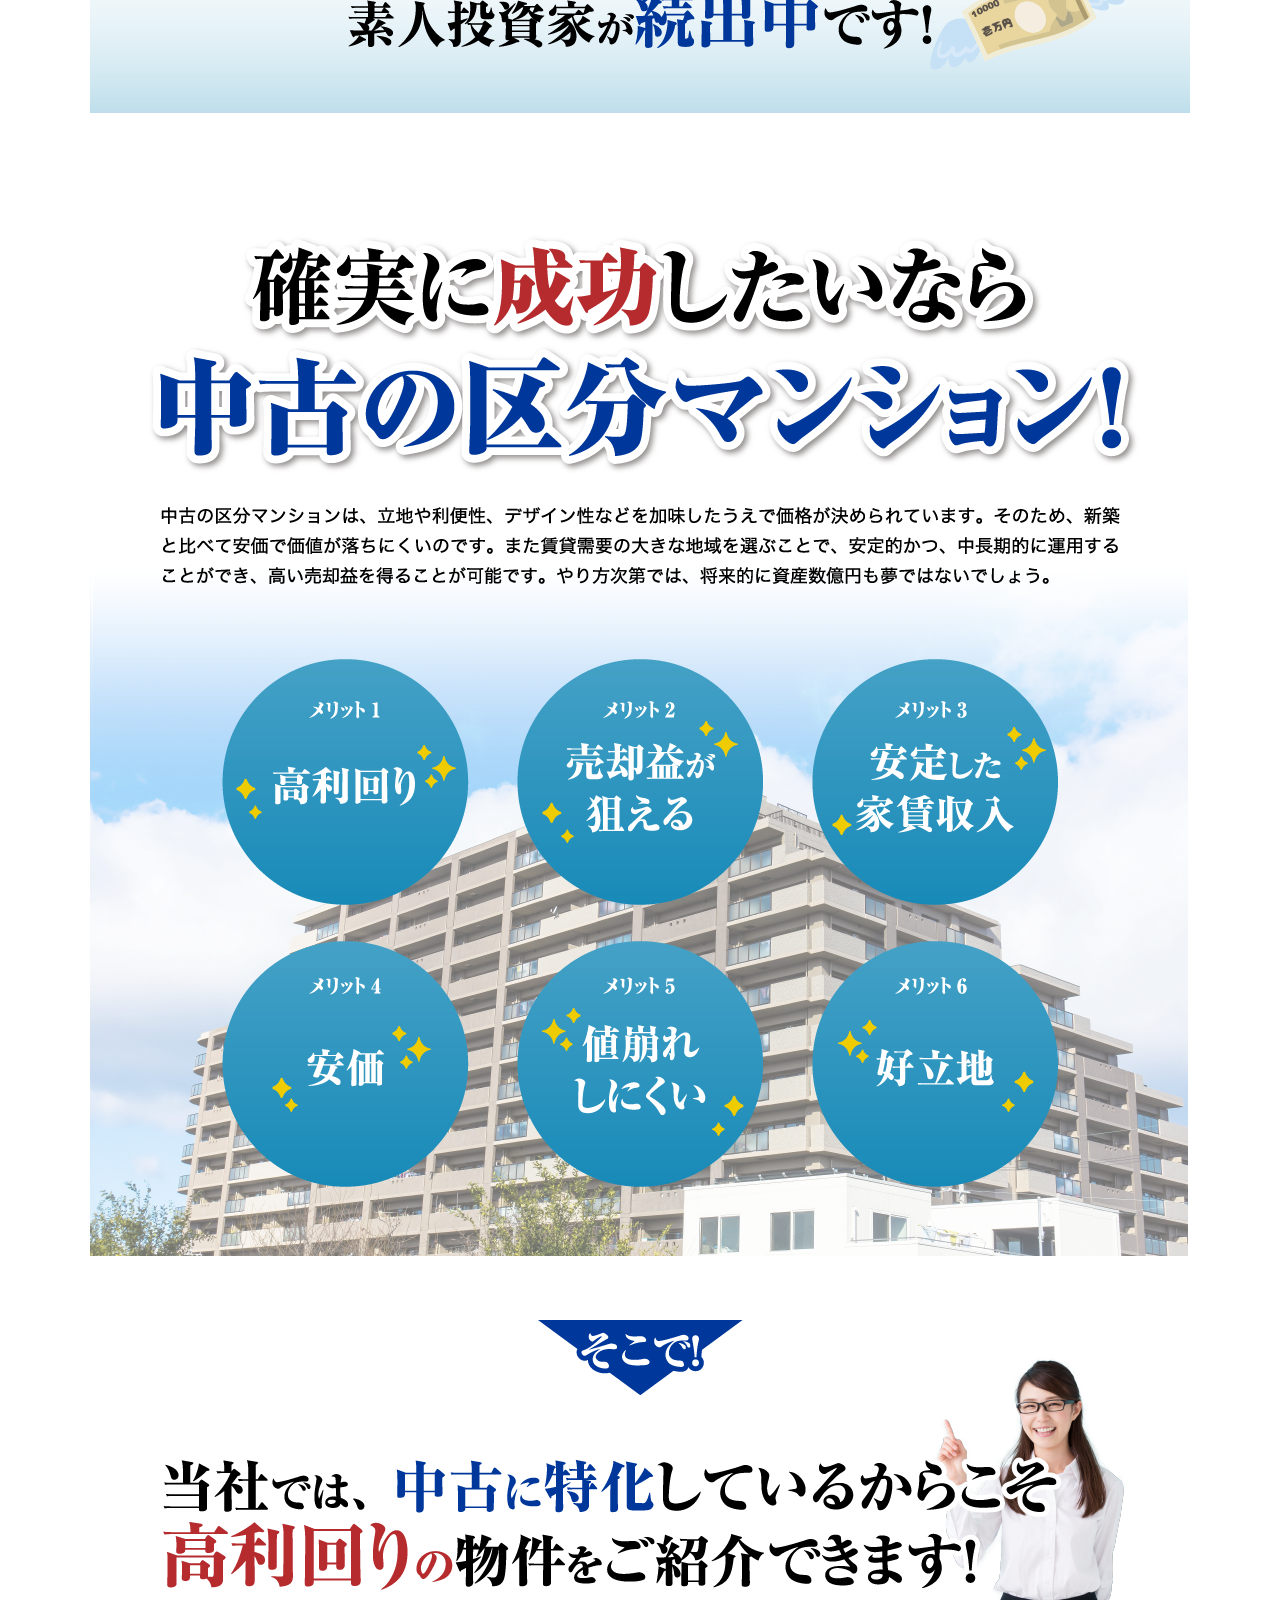
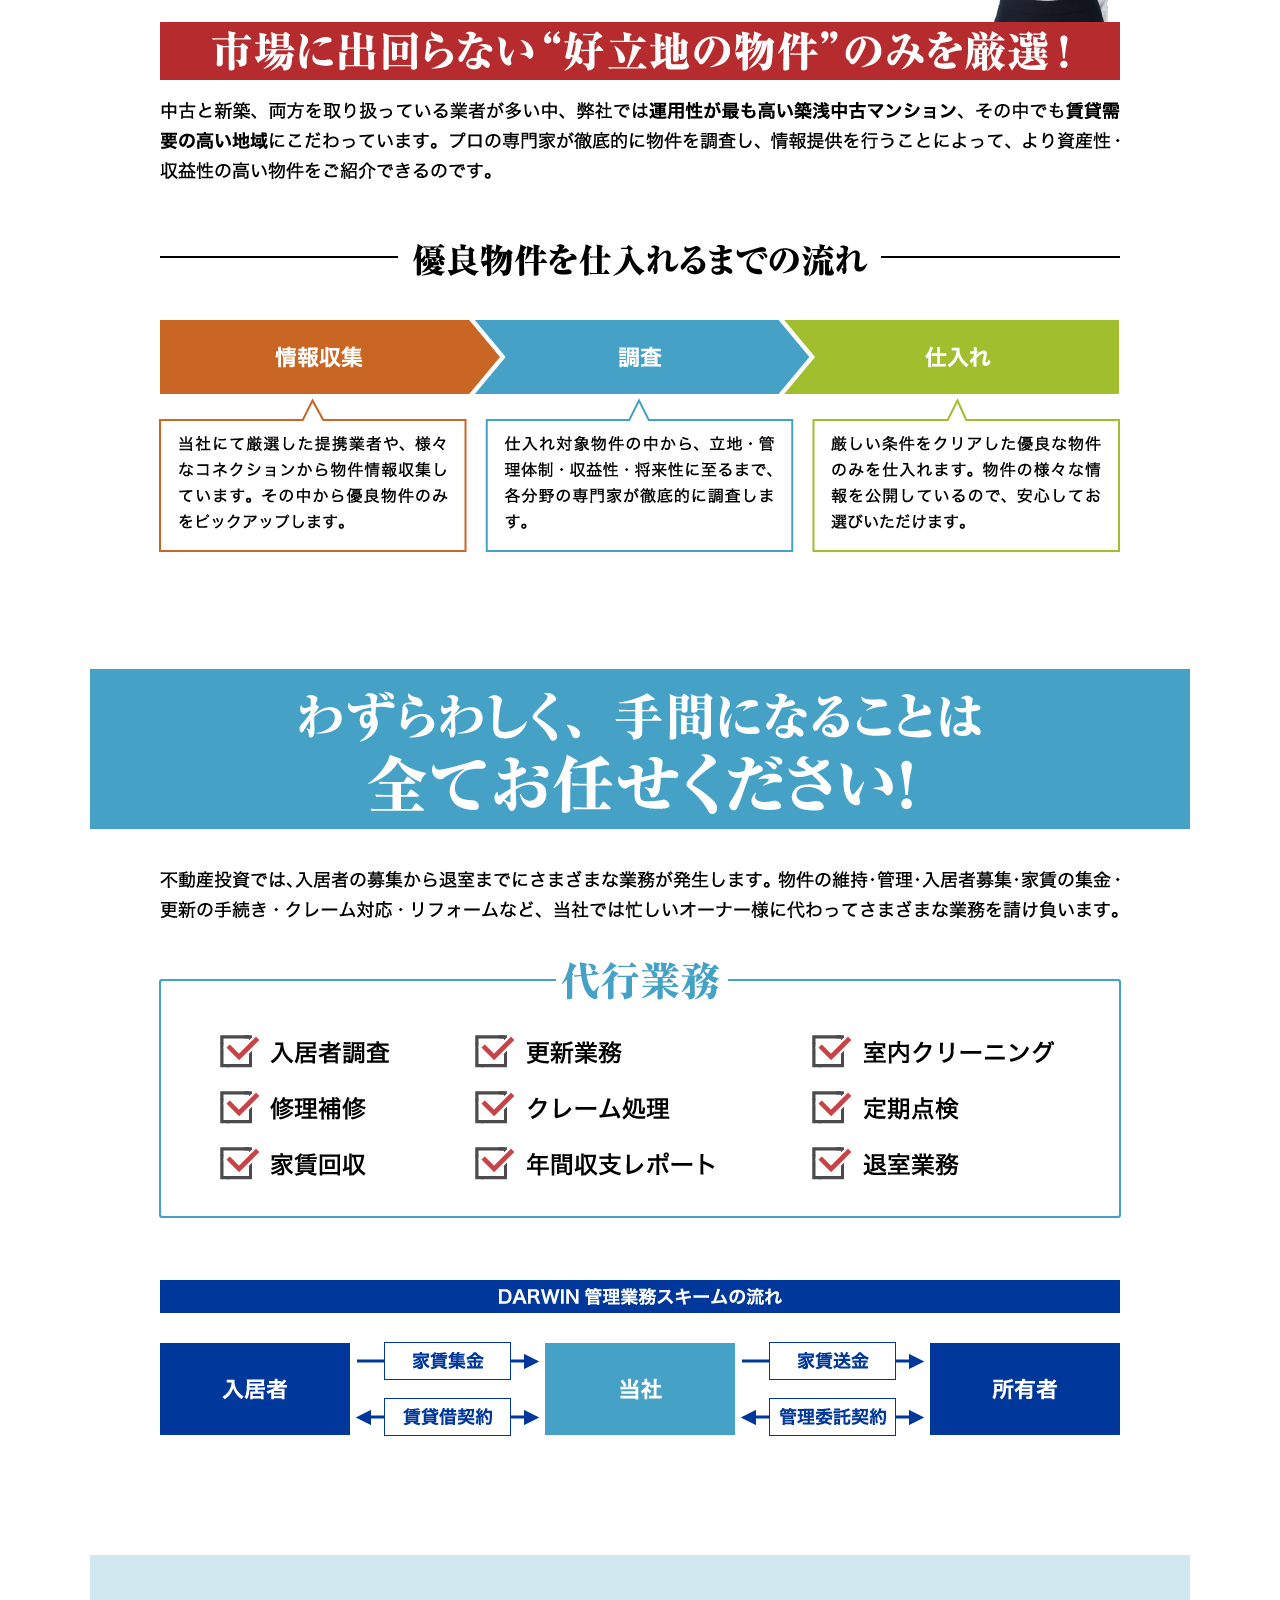
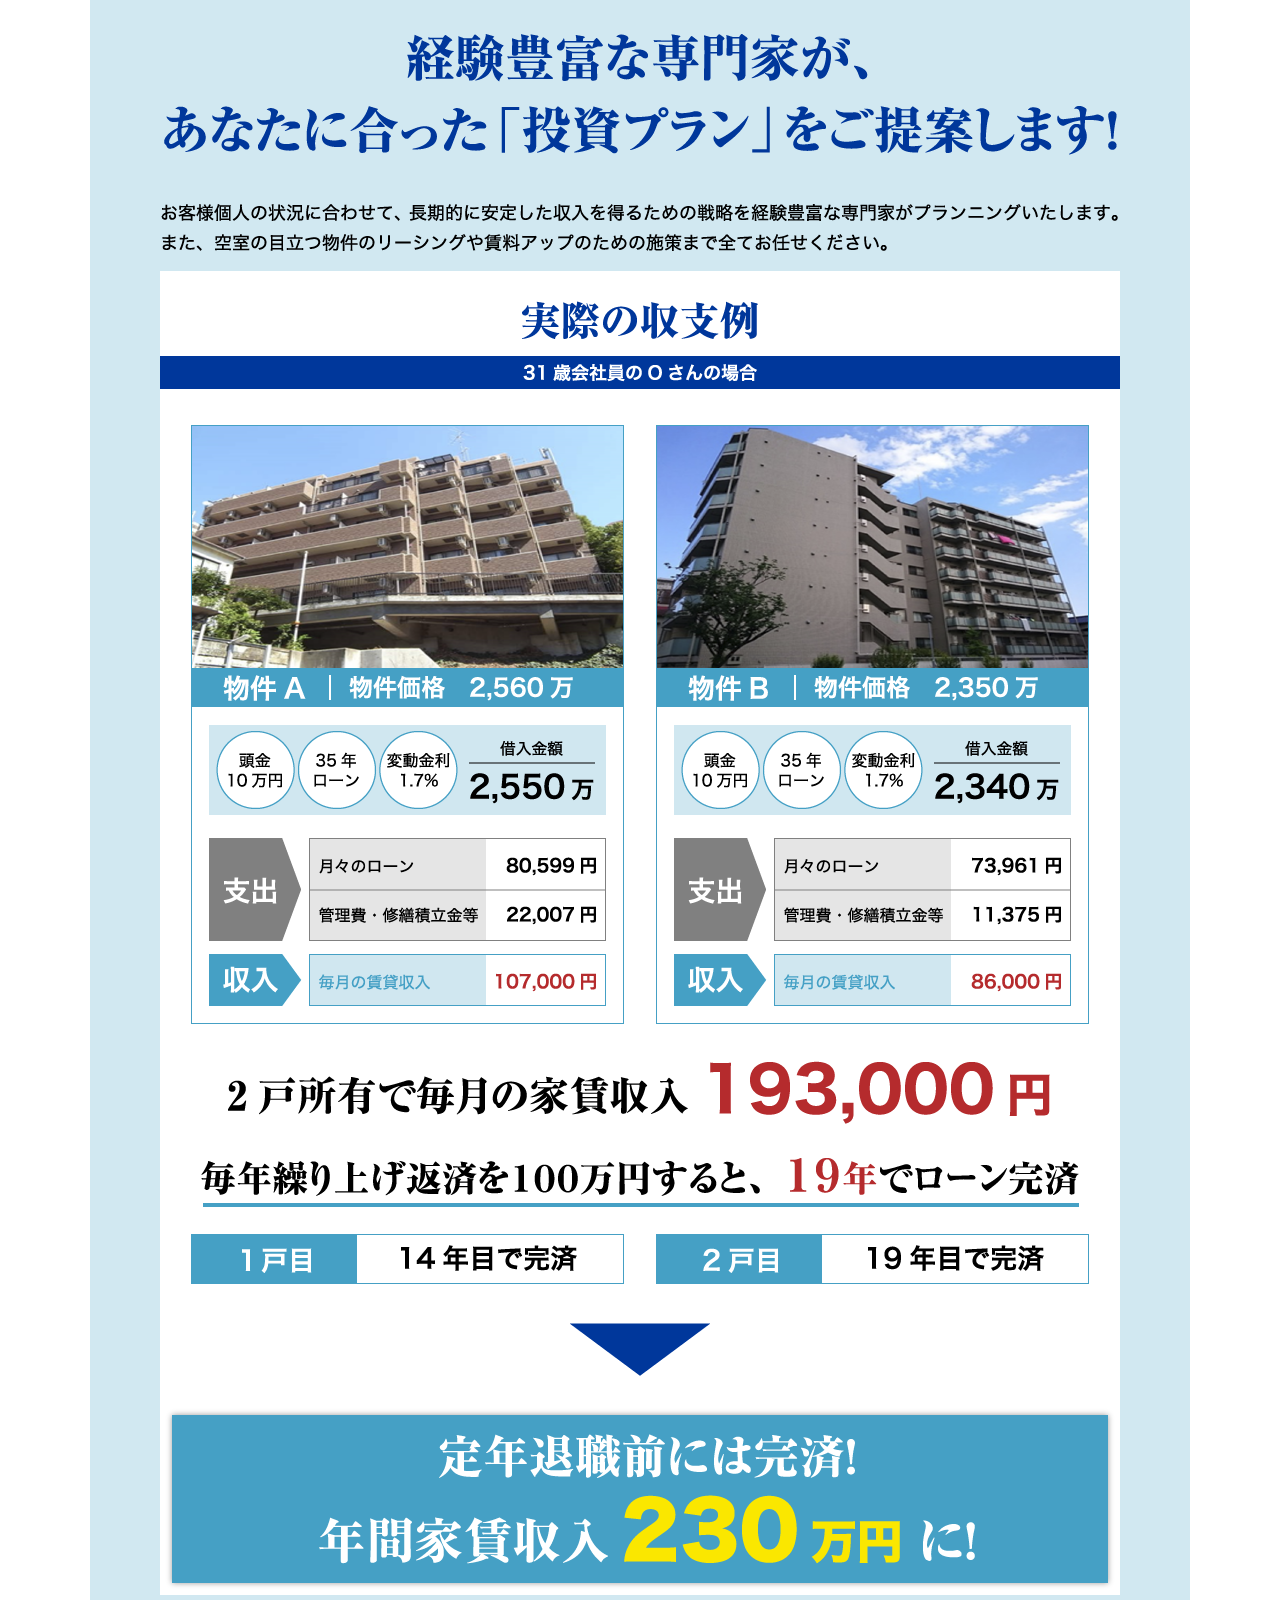
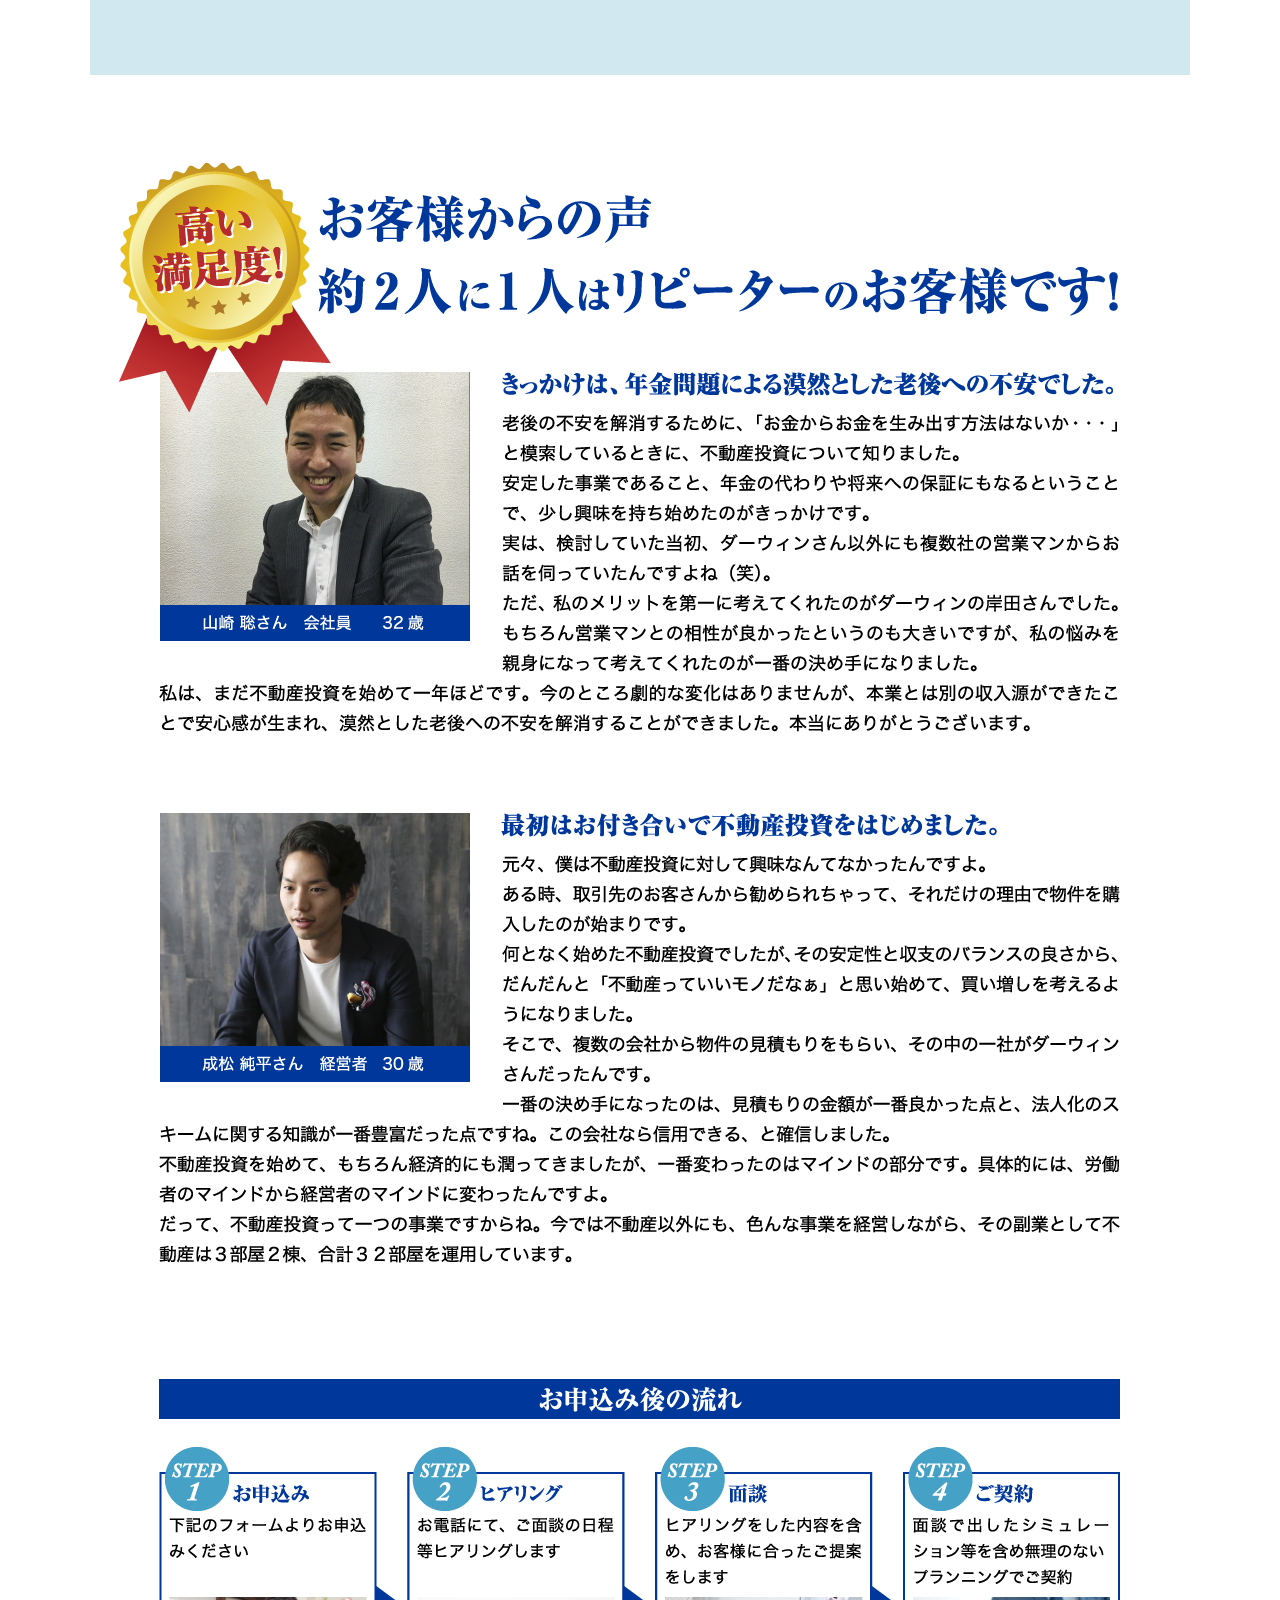
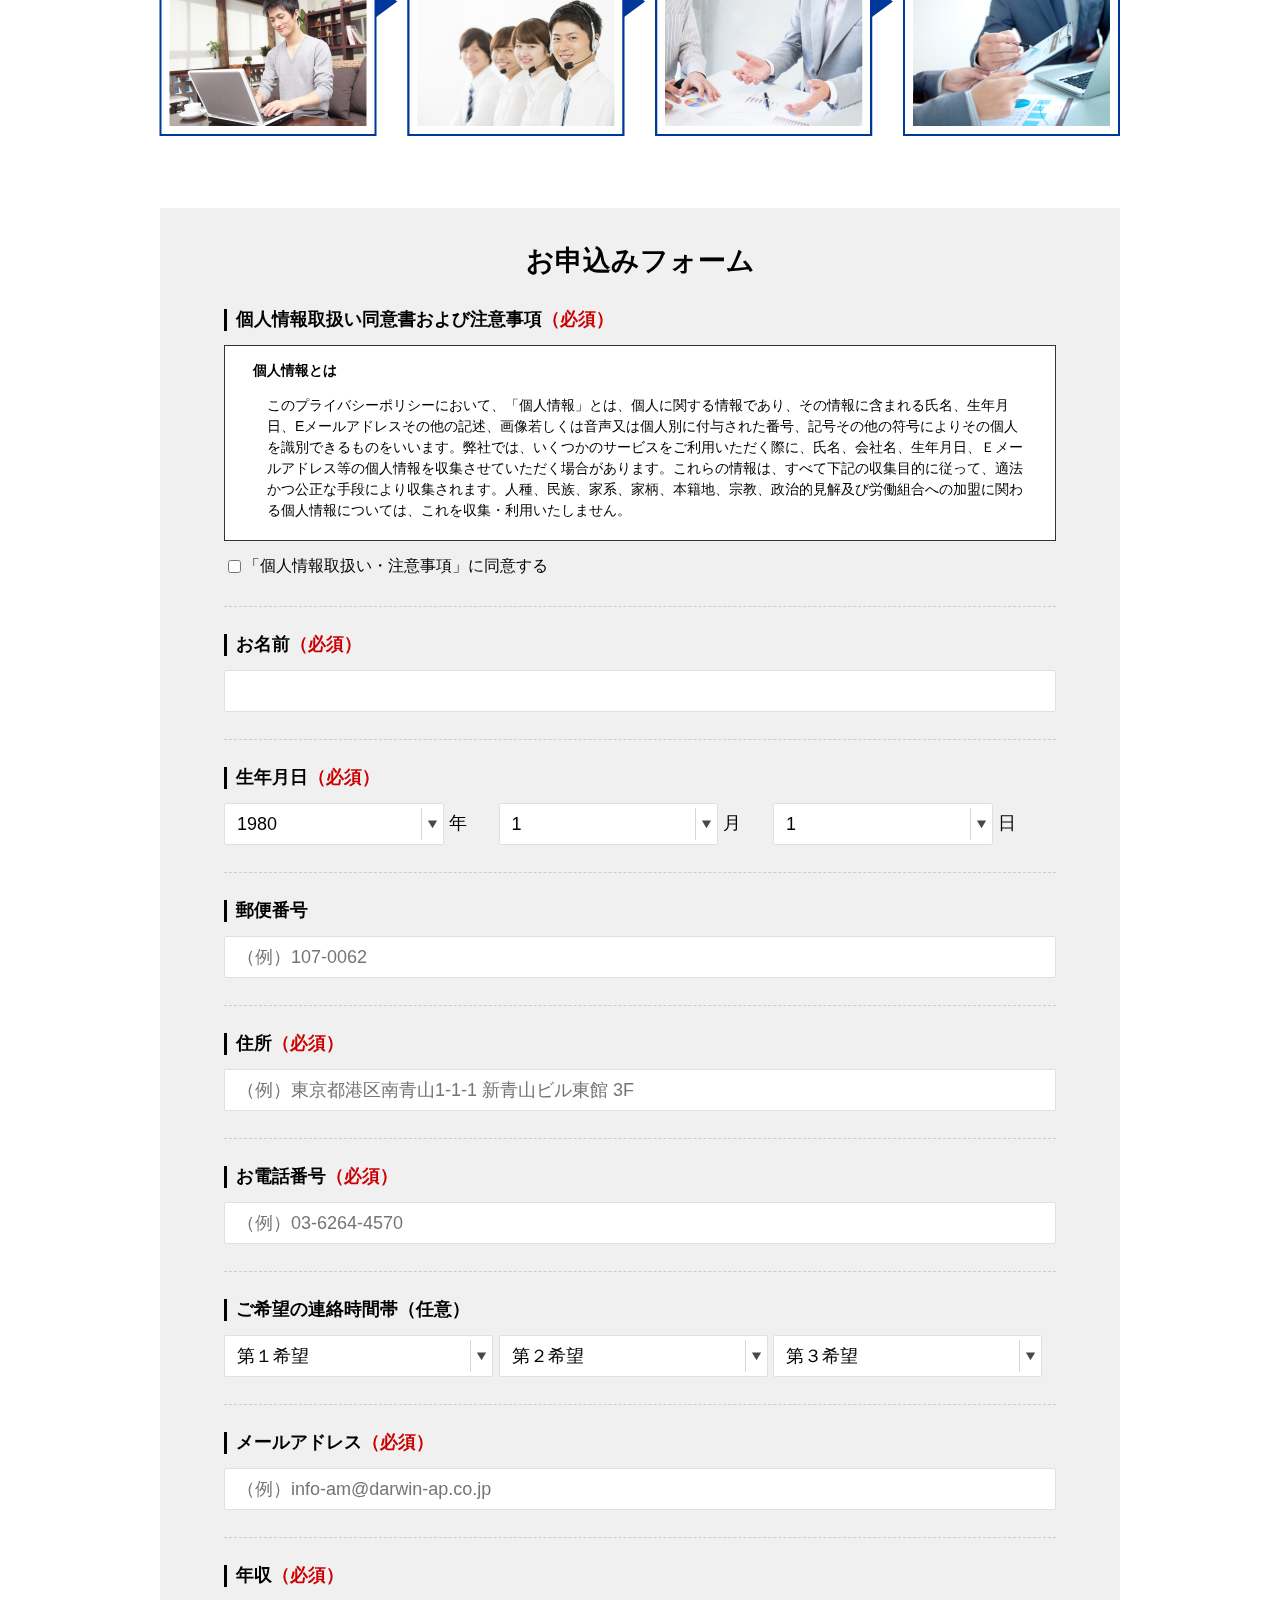
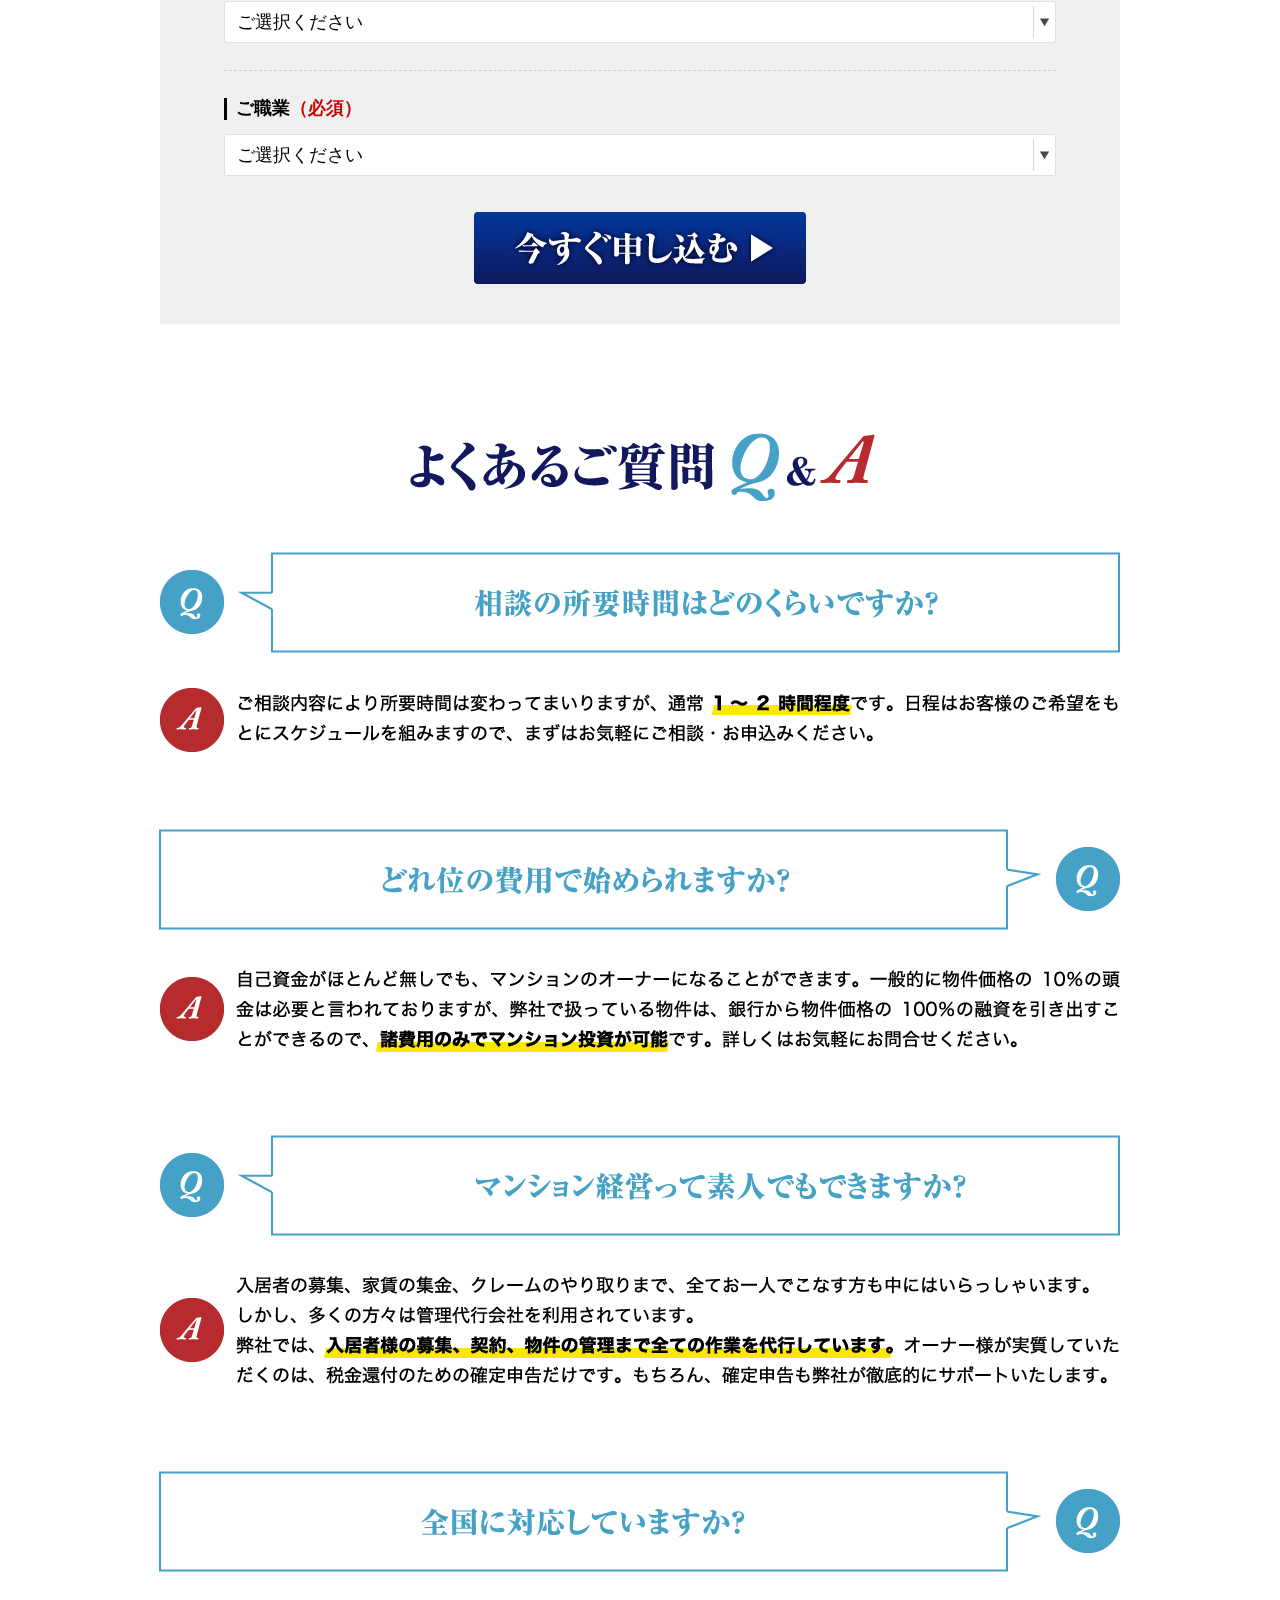
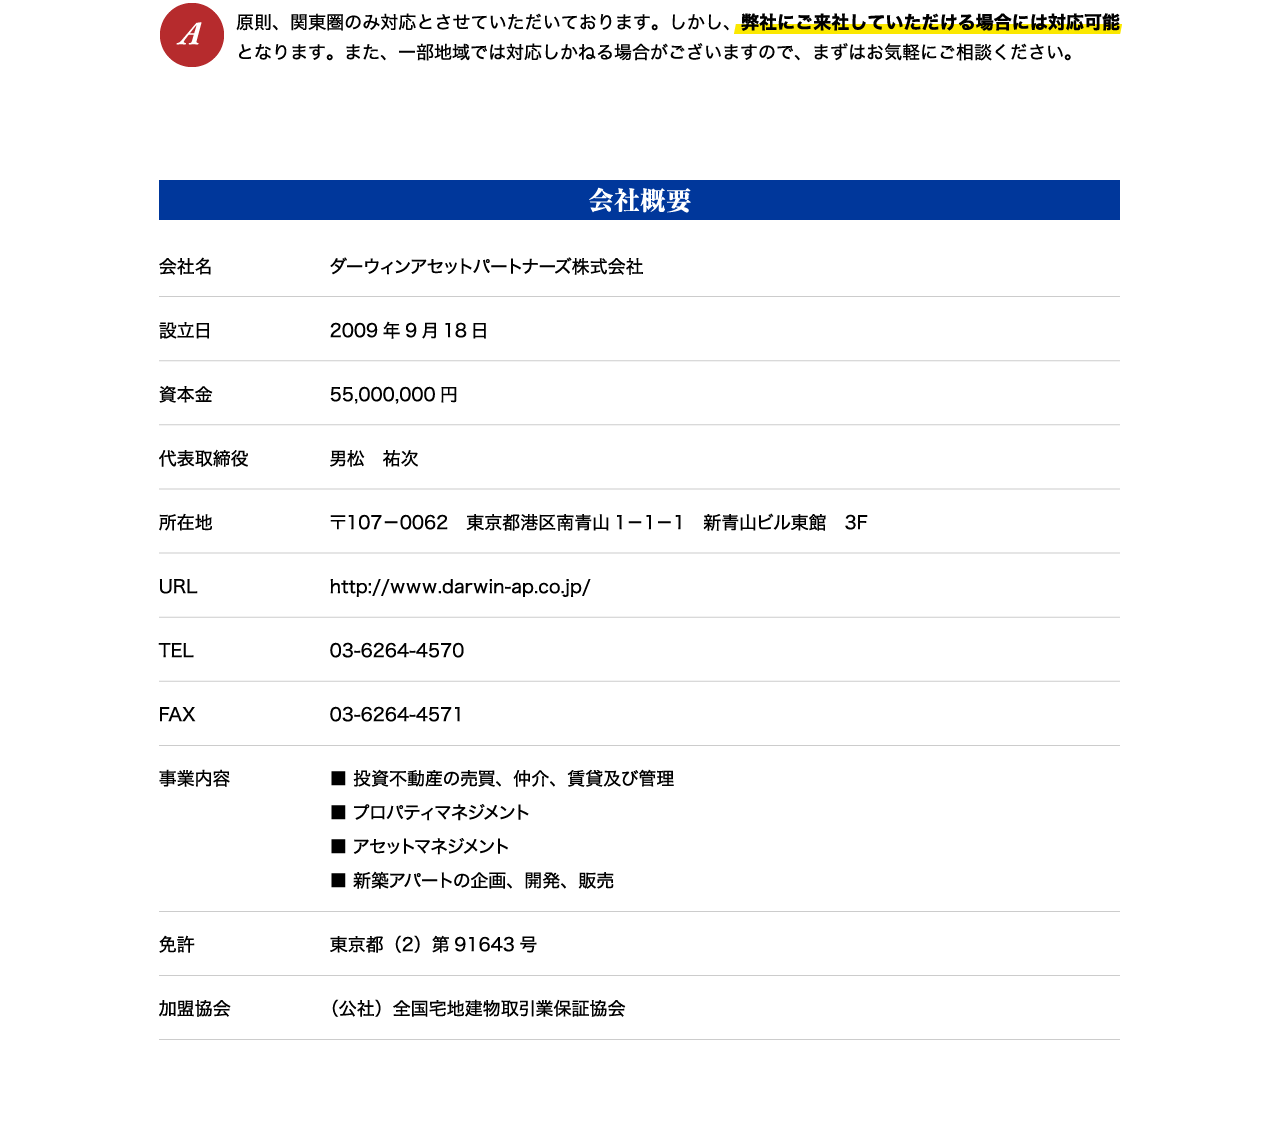
==== commit 767f6215: "メールフォーム修正" ====
--- a/index.html
+++ b/index.html
@@ -23,7 +23,7 @@
 	<div id="article">
 		<div class="contents">
             <header id="header">
-                <div class="logo"><a href="/"><img src="img/img01_pc.png" alt="" class="switch-img img01"></a></div>
+                <div class="logo"><a href="/" target="_blank"><img src="img/img01_pc.png" alt="" class="switch-img img01"></a></div>
                 <div class="btn"><a href="#mailform"><img src="img/btn01_pc.png" alt="" class="switch-img btn01"></a></div>
             </header>
             <img src="img/img02_pc.png" alt="" class="switch-img img02">
@@ -104,14 +104,210 @@
                             </dd>
                             <dt>お名前<span class="req">（必須）</span></dt>
                             <dd><input size="20" type="text" name="お名前" /></dd>
+                            <dt>生年月日<span class="req">（必須）</span></dt>
+                            <dd class="birthday">
+                                <div>
+                                    <select name="年">
+                                        <option value="1920">1920</option>
+                                        <option value="1921">1921</option>
+                                        <option value="1922">1922</option>
+                                        <option value="1923">1923</option>
+                                        <option value="1924">1924</option>
+                                        <option value="1925">1925</option>
+                                        <option value="1926">1926</option>
+                                        <option value="1927">1927</option>
+                                        <option value="1928">1928</option>
+                                        <option value="1929">1929</option>
+                                        <option value="1930">1930</option>
+                                        <option value="1931">1931</option>
+                                        <option value="1932">1932</option>
+                                        <option value="1933">1933</option>
+                                        <option value="1934">1934</option>
+                                        <option value="1935">1935</option>
+                                        <option value="1936">1936</option>
+                                        <option value="1937">1937</option>
+                                        <option value="1938">1938</option>
+                                        <option value="1939">1939</option>
+                                        <option value="1940">1940</option>
+                                        <option value="1941">1941</option>
+                                        <option value="1942">1942</option>
+                                        <option value="1943">1943</option>
+                                        <option value="1944">1944</option>
+                                        <option value="1945">1945</option>
+                                        <option value="1946">1946</option>
+                                        <option value="1947">1947</option>
+                                        <option value="1948">1948</option>
+                                        <option value="1949">1949</option>
+                                        <option value="1950">1950</option>
+                                        <option value="1951">1951</option>
+                                        <option value="1952">1952</option>
+                                        <option value="1953">1953</option>
+                                        <option value="1954">1954</option>
+                                        <option value="1955">1955</option>
+                                        <option value="1956">1956</option>
+                                        <option value="1957">1957</option>
+                                        <option value="1958">1958</option>
+                                        <option value="1959">1959</option>
+                                        <option value="1960">1960</option>
+                                        <option value="1961">1961</option>
+                                        <option value="1962">1962</option>
+                                        <option value="1963">1963</option>
+                                        <option value="1964">1964</option>
+                                        <option value="1965">1965</option>
+                                        <option value="1966">1966</option>
+                                        <option value="1967">1967</option>
+                                        <option value="1968">1968</option>
+                                        <option value="1969">1969</option>
+                                        <option value="1970">1970</option>
+                                        <option value="1971">1971</option>
+                                        <option value="1972">1972</option>
+                                        <option value="1973">1973</option>
+                                        <option value="1974">1974</option>
+                                        <option value="1975">1975</option>
+                                        <option value="1976">1976</option>
+                                        <option value="1977">1977</option>
+                                        <option value="1978">1978</option>
+                                        <option value="1979">1979</option>
+                                        <option value="1980" selected>1980</option>
+                                        <option value="1981">1981</option>
+                                        <option value="1982">1982</option>
+                                        <option value="1983">1983</option>
+                                        <option value="1984">1984</option>
+                                        <option value="1985">1985</option>
+                                        <option value="1986">1986</option>
+                                        <option value="1987">1987</option>
+                                        <option value="1988">1988</option>
+                                        <option value="1989">1989</option>
+                                        <option value="1990">1990</option>
+                                        <option value="1991">1991</option>
+                                        <option value="1992">1992</option>
+                                        <option value="1993">1993</option>
+                                        <option value="1994">1994</option>
+                                        <option value="1995">1995</option>
+                                        <option value="1996">1996</option>
+                                        <option value="1997">1997</option>
+                                        <option value="1998">1998</option>
+                                        <option value="1999">1999</option>
+                                        <option value="2000">2000</option>
+                                        <option value="2001">2001</option>
+                                        <option value="2002">2002</option>
+                                        <option value="2003">2003</option>
+                                        <option value="2004">2004</option>
+                                        <option value="2005">2005</option>
+                                        <option value="2006">2006</option>
+                                        <option value="2007">2007</option>
+                                        <option value="2008">2008</option>
+                                        <option value="2009">2009</option>
+                                        <option value="2010">2010</option>
+                                        <option value="2011">2011</option>
+                                        <option value="2012">2012</option>
+                                        <option value="2013">2013</option>
+                                        <option value="2014">2014</option>
+                                        <option value="2015">2015</option>
+                                        <option value="2016">2016</option>
+                                        <option value="2017">2017</option>
+                                        <option value="2018">2018</option>
+                                    </select>
+                                    年
+                                </div>
+                                <div>
+                                    <select name="月">
+                                        <option value="1" selected>1</option>
+                                        <option value="2">2</option>
+                                        <option value="3">3</option>
+                                        <option value="4">4</option>
+                                        <option value="5">5</option>
+                                        <option value="6">6</option>
+                                        <option value="7">7</option>
+                                        <option value="8">8</option>
+                                        <option value="9">9</option>
+                                        <option value="10">10</option>
+                                        <option value="11">11</option>
+                                        <option value="12">12</option>
+                                    </select>
+                                    月
+                                </div>
+                                <div>
+                                    <select name="日">
+                                        <option value="1" selected>1</option>
+                                        <option value="2">2</option>
+                                        <option value="3">3</option>
+                                        <option value="4">4</option>
+                                        <option value="5">5</option>
+                                        <option value="6">6</option>
+                                        <option value="7">7</option>
+                                        <option value="8">8</option>
+                                        <option value="9">9</option>
+                                        <option value="10">10</option>
+                                        <option value="11">11</option>
+                                        <option value="12">12</option>
+                                        <option value="13">13</option>
+                                        <option value="14">14</option>
+                                        <option value="15">15</option>
+                                        <option value="16">16</option>
+                                        <option value="17">17</option>
+                                        <option value="18">18</option>
+                                        <option value="19">19</option>
+                                        <option value="20">20</option>
+                                        <option value="21">21</option>
+                                        <option value="22">22</option>
+                                        <option value="23">23</option>
+                                        <option value="24">24</option>
+                                        <option value="25">25</option>
+                                        <option value="26">26</option>
+                                        <option value="27">27</option>
+                                        <option value="28">28</option>
+                                        <option value="29">29</option>
+                                        <option value="30">30</option>
+                                        <option value="31">31</option>
+                                    </select>
+                                    日
+                                </div>
+                            </dd>
+                            <dt>郵便番号</dt>
+                            <dd><input type="text" name="郵便番号" size="10" maxlength="8" onKeyUp="AjaxZip3.zip2addr(this,'','住所','住所');" placeholder="（例）107-0062" /></dd>
                             <dt>住所<span class="req">（必須）</span></dt>
-                            <dd><input size="30" type="text" name="住所" /><span class="ex">（例）〒107-0062　東京都港区南青山1-1-1 新青山ビル東館 3F</span></dd>
+                            <dd><input type="text" name="住所" size="60" placeholder="（例）東京都港区南青山1-1-1 新青山ビル東館 3F" /></dd>
                             <dt>お電話番号<span class="req">（必須）</span></dt>
-                            <dd class="caution">数字とハイフンのみ（全て半角）で入力してください</dd>
-                            <dd><input size="30" type="text" name="お電話番号" /><span class="ex">（例）03-6264-4570</span></dd>
+                            <dd><input size="30" type="text" name="お電話番号" placeholder="（例）03-6264-4570" /></dd>
+                            <dt>ご希望の連絡時間帯（任意）</dt>
+                            <dd class="timezone">
+                                <div>
+                                    <select name="第１希望">
+                                    <option value="">第１希望</option>
+                                        <option value="10:00〜12:00">10:00〜12:00</option>
+                                        <option value="12:00〜14:00">12:00〜14:00</option>
+                                        <option value="14:00〜16:00">14:00〜16:00</option>
+                                        <option value="16:00〜18:00">16:00〜18:00</option>
+                                        <option value="18:00〜20:00">18:00〜20:00</option>
+                                        <option value="20:00〜22:00">20:00〜22:00</option>
+                                    </select>
+                                </div>
+                                <div>
+                                    <select name="第２希望">
+                                        <option value="">第２希望</option>
+                                        <option value="10:00〜12:00">10:00〜12:00</option>
+                                        <option value="12:00〜14:00">12:00〜14:00</option>
+                                        <option value="14:00〜16:00">14:00〜16:00</option>
+                                        <option value="16:00〜18:00">16:00〜18:00</option>
+                                        <option value="18:00〜20:00">18:00〜20:00</option>
+                                        <option value="20:00〜22:00">20:00〜22:00</option>
+                                    </select>
+                                </div>
+                                <div>
+                                    <select name="第３希望">
+                                        <option value="">第３希望</option>
+                                        <option value="10:00〜12:00">10:00〜12:00</option>
+                                        <option value="12:00〜14:00">12:00〜14:00</option>
+                                        <option value="14:00〜16:00">14:00〜16:00</option>
+                                        <option value="16:00〜18:00">16:00〜18:00</option>
+                                        <option value="18:00〜20:00">18:00〜20:00</option>
+                                        <option value="20:00〜22:00">20:00〜22:00</option>
+                                    </select>
+                                </div>
+                            </dd>
                             <dt>メールアドレス<span class="req">（必須）</span></dt>
-                            <dd class="caution">メールアドレスを入力してください</dd>
-                            <dd><input size="30" type="text" name="メールアドレス" /><span class="ex">（例）info-am@darwin-ap.co.jp</span></dd>
+                            <dd><input size="30" type="text" name="メールアドレス" placeholder="（例）info-am@darwin-ap.co.jp" /></dd>
                             <dt>年収<span class="req">（必須）</span></dt>
                             <dd>
                                 <select name="年収">
@@ -203,5 +399,6 @@
   });
 });
 </script>
+<script src="https://ajaxzip3.github.io/ajaxzip3.js" charset="UTF-8"></script>
 </body>
 </html>
--- a/css/style.css
+++ b/css/style.css
@@ -126,3 +126,21 @@
 .pryvacy_div_flex div:last-of-type .pryvacy_div_font {
     padding-bottom: 1em;
 }
+
+
+
+/* add 20181020 */
+.mailform .birthday div {
+    float:left;
+    width:33%;
+}
+.mailform .birthday div select {
+    width:80%;
+}
+.mailform .timezone div {
+    float:left;
+    width:33%;
+}
+.mailform .timezone div select {
+    width:98%;
+}
--- a/css/sp.css
+++ b/css/sp.css
@@ -68,3 +68,19 @@
     padding-bottom: 1em;
 }
 
+
+/* add 20181020 */
+.mailform .birthday div {
+    float:left;
+    width:33%;
+}
+.mailform .birthday div select {
+    width:70%;
+}
+.mailform .timezone div {
+    float:none;
+    width:100%;
+}
+.mailform .timezone div select {
+    width:100%;
+}
